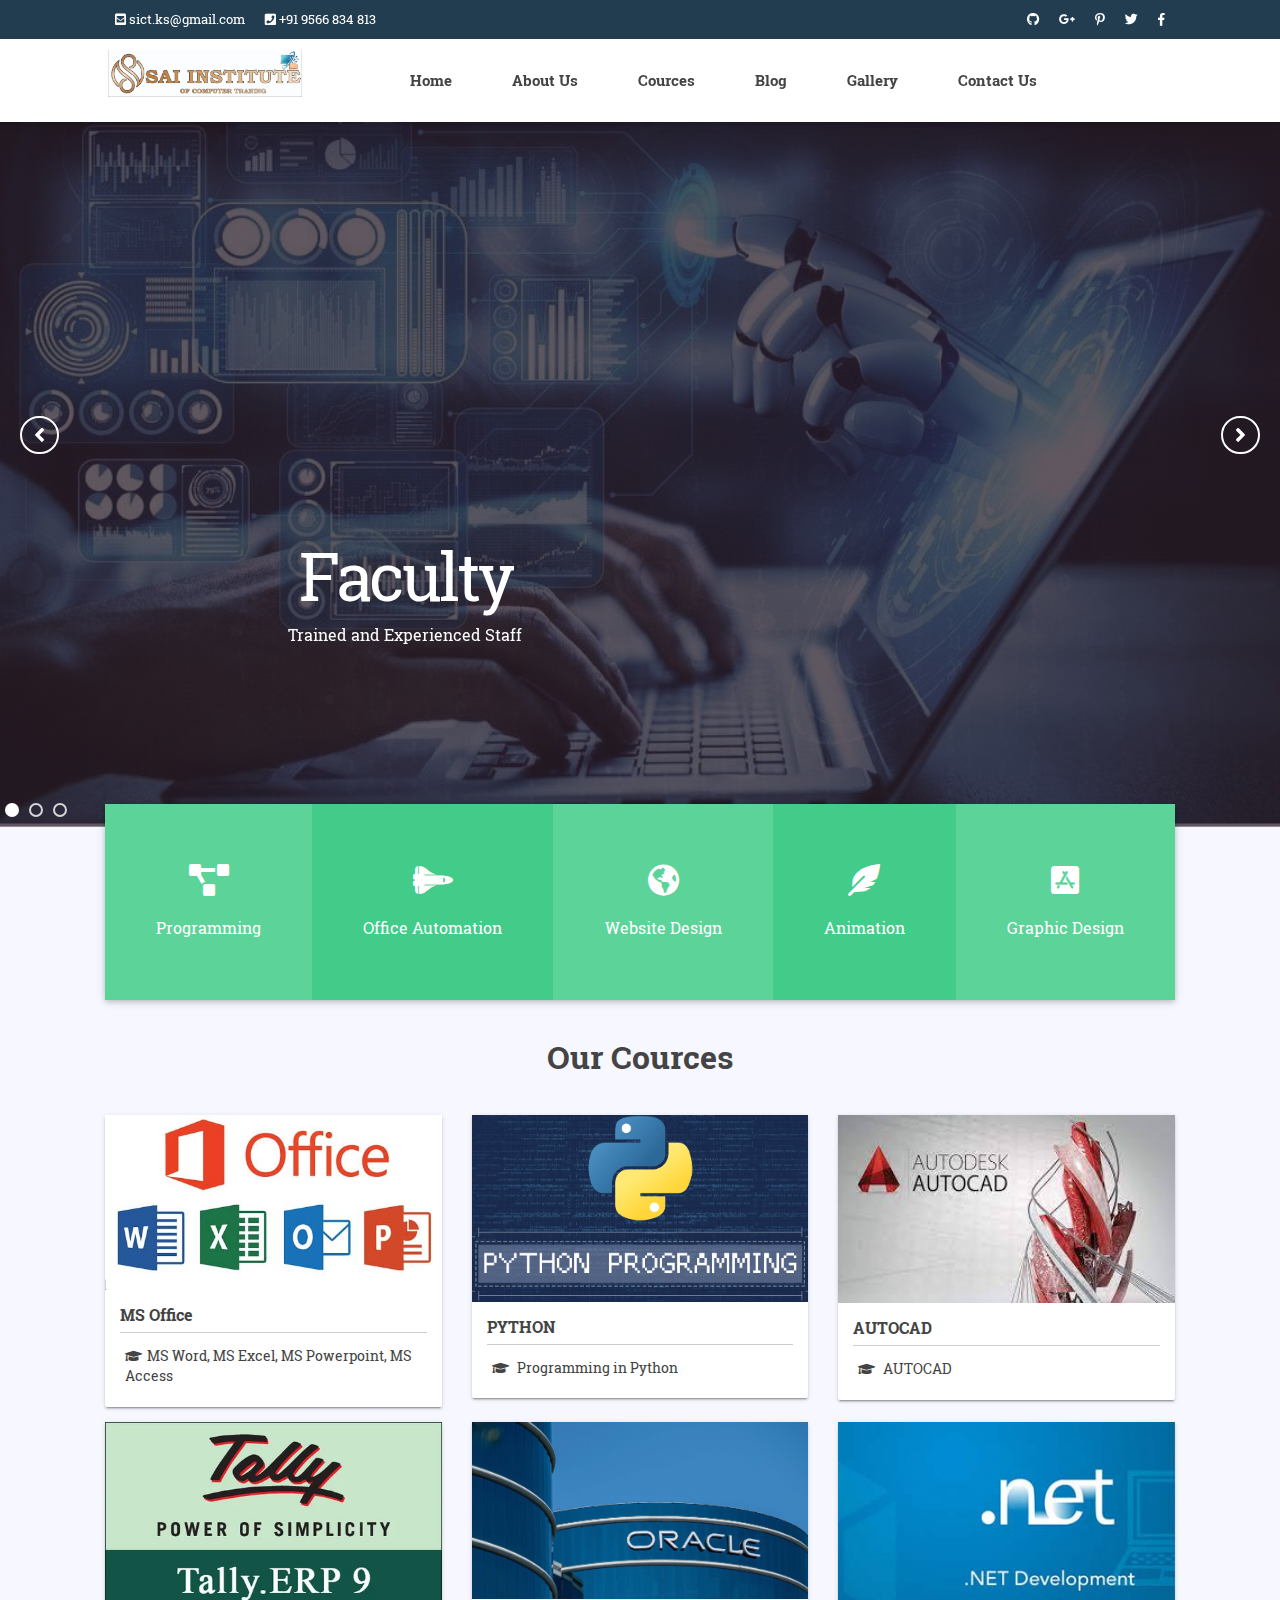
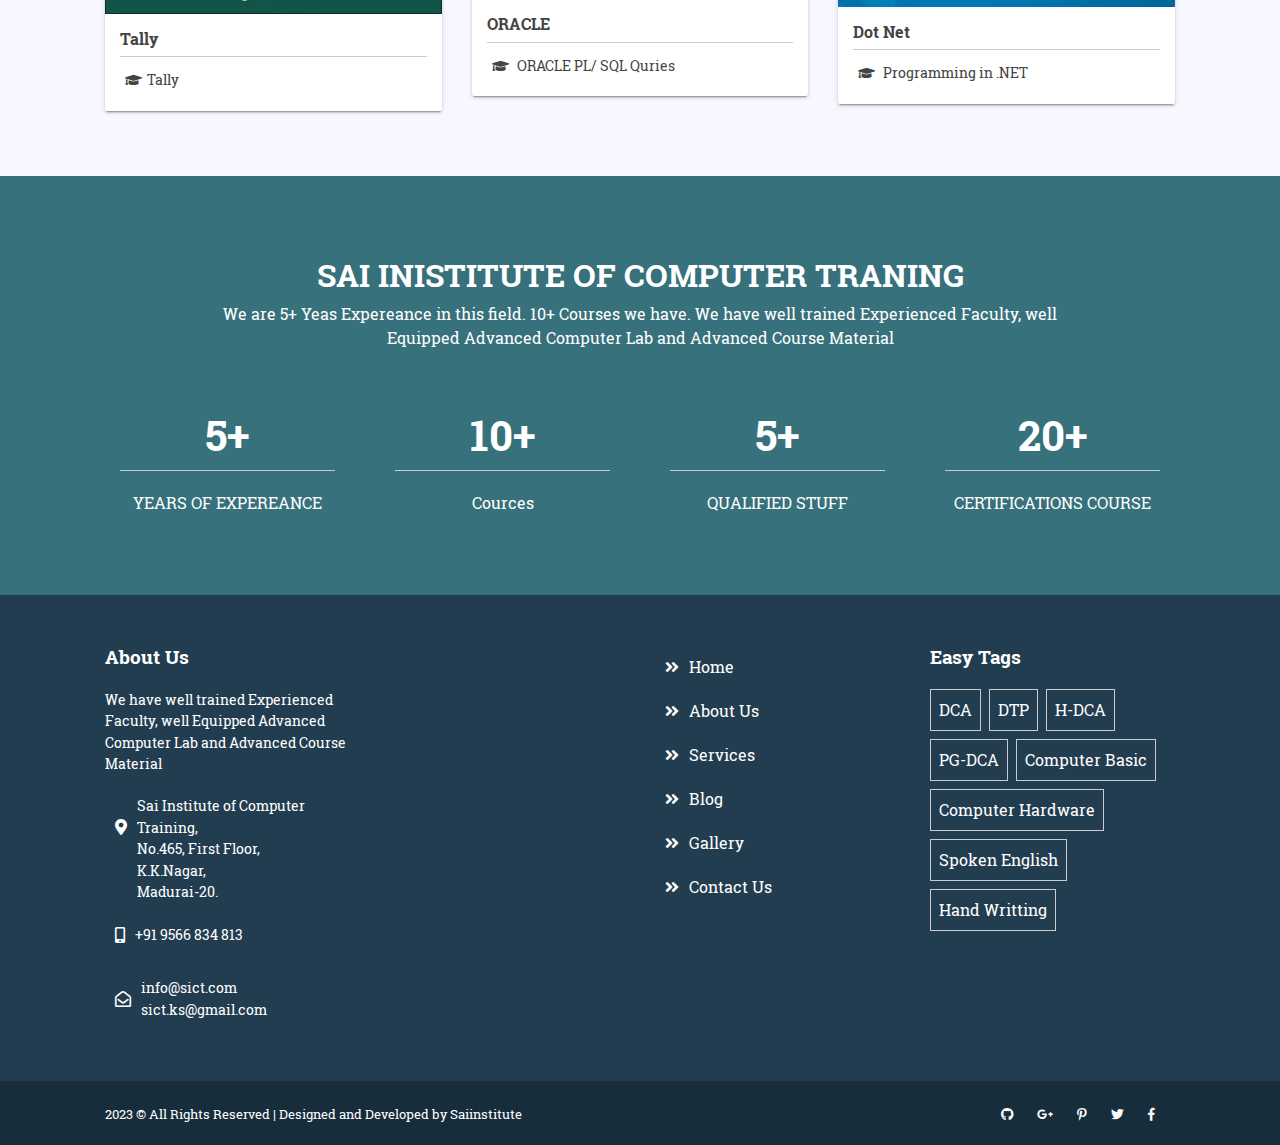
==== index.html @ 6a18e49d "Initial commit" ====
<!doctype html>
<html lang="en">


<!-- Mirrored from localhost/000 SAI/ by HTTrack Website Copier/3.x [XR&CO'2014], Fri, 10 Nov 2023 11:08:53 GMT -->
<!-- Added by HTTrack --><meta http-equiv="content-type" content="text/html;charset=UTF-8" /><!-- /Added by HTTrack -->
<head>
    <meta charset="utf-8">
    <meta name="viewport" content="width=device-width, initial-scale=1, shrink-to-fit=no">
    <title>SAI Institute of Computer Education</title>

    <link rel="shortcut icon" href="assets/images/fav.html">
    <link rel="stylesheet" href="assets/css/bootstrap.min.css">
    <link rel="stylesheet" href="assets/css/fontawsom-all.min.css">
    <link rel="stylesheet" href="assets/plugins/slider/css/owl.carousel.min.css">
    <link rel="stylesheet" href="assets/plugins/slider/css/owl.theme.default.css">
    <link rel="stylesheet" type="text/css" href="assets/css/style.css" />
</head>

<body>

    <!-- ################# Header Starts Here#######################--->
    <header>
        <div class="header-top">
            <div class="container">
                <div class="row">
                    <div class="col-lg-7 col-md-12 left-item">
                        <ul>
                            <li><i class="fas fa-envelope-square"></i> sict.ks@gmail.com</li>
                            <li><i class="fas fa-phone-square"></i> +91 9566 834 813</li>
                        </ul>
                    </div>
                    <div class="col-lg-5 d-none d-lg-block right-item">
                        <ul>
                            <li><a><i class="fab fa-github"></i></a></li>
                            <li><a><i class="fab fa-google-plus-g"></i></a></li>
                            <li> <a><i class="fab fa-pinterest-p"></i></a></li>
                            <li><a><i class="fab fa-twitter"></i></a></li>
                            <li> <a><i class="fab fa-facebook-f"></i></a></li>
                        </ul>
                    </div>
                </div>

            </div>
        </div>
        <div id="nav-head" class="header-nav">
            <div class="container">
                <div class="row">
                    <div class="col-md-3 col-sm-12 nav-img">
                        <img src="assets/images/sailogo.jpg" alt="">
                        <a data-toggle="collapse" data-target="#menu" href="#menu"><i class="fas d-block d-md-none small-menu fa-bars"></i></a>
                    </div>
                    <div id="menu" class="col-md-9 d-none d-md-block nav-item">
                        <ul>
                            <li><a href="index-2.html">Home</a></li>
                            <li><a href="about_us.html">About Us</a></li>
                            <li><a href="cources.html">Cources</a></li>
                            <li><a href="blog.html">Blog</a></li>
                            <li><a href="gallery.html">Gallery</a></li>
                            <li><a href="contact_us.html">Contact Us</a></li>
                        </ul>
                    </div>
                </div>

            </div>
        </div>

    </header>
    <!-- ################# Slider Starts Here#######################--->
     <div class="slider">
        <!-- Set up your HTML -->
        <div class="owl-carousel ">
            <div class="slider-img">
                <div class="item">
                    <div class="slider-img"><img src="assets/images/slider/ai.jpg" alt=""></div>
                    <div class="container">
                        <div class="row">
                            <div class="col-lg-offset-2 col-lg-8 col-md-offset-2 col-md-8 col-sm-12 col-xs-12">
                                <div class="slider-captions">
                                    <h1 class="slider-title">Faculty</h1>
                                    <p class="slider-text hidden-xs">Trained and Experienced Staff</p>
                                </div>
                            </div>
                        </div>
                    </div>
                </div>
            </div>
            <div class="item">
                <div class="slider-img"><img src="assets/images/slider/lab.jpg" alt=""></div>
                <div class="container">
                    <div class="row">
                        <div class="col-lg-offset-2 col-lg-8 col-md-offset-2 col-md-8 col-sm-12 col-xs-12">
                            <div class="slider-captions">
                                <h1 class="slider-title">Computer Lab</h1>
                                <p class="slider-text hidden-xs">well Equipped Advanced Computer Lab</p>
                            </div>
                        </div>
                    </div>
                </div>
            </div>
            <div class="item">
                <div class="slider-img"> <img src="assets/images/slider/lib.jpg" alt=""></div>
                <div class="container">
                    <div class="row">
                        <div class="col-lg-offset-2 col-lg-8 col-md-offset-2 col-md-8 col-sm-12 col-xs-12">
                            <div class="slider-captions">
                                <h1 class="slider-title">Course Material</h1>
                                <p class="slider-text hidden-xs">Advanced Course Material</p>
                            </div>
                        </div>
                    </div>
                </div>
            </div>
        </div>
    </div>
    
    
        <!-- ################# Key Features Starts Here#######################--->
    <div class="key-features">
        <div class="container">
            <div class="row key-row no-margin">
                <div class="box c1">
                   <i class="fas fa-project-diagram"></i>
                    <p>Programming</p>
                </div>
                <div class="box c2">
                     <i class="fas fa-space-shuttle"></i>
                    <p>Office Automation</p>
                </div>
                <div class="box c1">
                    <i class="fas fa-globe-americas"></i>
                    <p>Website Design</p>
                </div>
                <div class="box c2">
                    <i class="fas fa-feather-alt"></i>
                    <p>Animation</p>
                </div>
                <div class="box c1">
                     <i class="fab fa-app-store-ios"></i>
                    <p>Graphic Design</p>
                </div>
            </div>
        </div>
    </div>
    
<!-- ################# popular Cources Starts Here#######################--->
<div class="popular-cources"><a href="cources.html">
    <div class="container">
        <div class="session-title row">
            <h2>Our Cources</h2>
        </div>
        <div class="row courc-ro">
            <div class="col-md-4">
                <div class="courc-card">
                    <img src="assets/images/cources/office.jpg" alt="">
                    <div class="cource-det">
                        <h6>MS Office</h6>
                        <ul>
                            <li><i class="fas fa-graduation-cap"></i>MS Word, MS Excel, MS Powerpoint, MS Access</li>
                        </ul>
                    </div>
                </div>
            </div>
            <div class="col-md-4">
                <div class="courc-card">
                    <img src="assets/images/cources/python.png" alt="">
                    <div class="cource-det">
                        <h6>PYTHON</h6>
                        <ul>
                            <li><i class="fas fa-graduation-cap"></i> Programming in Python</li>
                        </ul>
                    </div>
                </div>
            </div>
            <div class="col-md-4">
                <div class="courc-card">
                    <img src="assets/images/cources/autocad.jpg" alt="">
                    <div class="cource-det">
                        <h6>AUTOCAD</h6>
                        <ul>
                            <li><i class="fas fa-graduation-cap"></i> AUTOCAD</li>
                        </ul>
                    </div>
                </div>
            </div>
            <div class="col-md-4">
                <div class="courc-card">
                    <img src="assets/images/cources/tally.jpg" alt="">
                    <div class="cource-det">
                        <h6>Tally</h6>
                        <ul>
                            <li><i class="fas fa-graduation-cap"></i>Tally</li>
                        </ul>
                    </div>
                </div>
            </div>
            <div class="col-md-4">
                <div class="courc-card">
                    <img src="assets/images/cources/oracle.jpg" alt="">
                    <div class="cource-det">
                        <h6>ORACLE</h6>
                        <ul>
                            <li><i class="fas fa-graduation-cap"></i> ORACLE PL/ SQL Quries</li>
                        </ul>
                    </div>
                </div>
            </div>
            <div class="col-md-4">
                <div class="courc-card">
                    <img src="assets/images/cources/dotnet.jpg" alt="">
                    <div class="cource-det">
                        <h6>Dot Net</h6>
                        <ul>
                            <li><i class="fas fa-graduation-cap"></i> Programming in .NET</li>
                        </ul>
                    </div>
                </div>
            </div>
        </div>
    </div></a>
</div>  
         

        
  <!-- ################# University Number Starts Here#######################--->


    <div class="doctor-message">
        <div class="inner-lay">
            <div class="container">
               <div class="row session-title">
                   <h2>SAI INISTITUTE OF COMPUTER TRANING</h2>
                   <p>We are 5+ Yeas Expereance in this field. 10+ Courses we have. We have well trained Experienced Faculty, well Equipped Advanced Computer Lab and Advanced Course Material</p>
               </div>
                <div class="row">
                    <div class="col-sm-3 numb">
                        <h3>5+</h3>
                        <span>YEARS OF EXPEREANCE</span>
                    </div>
                    <div class="col-sm-3 numb">
                        <h3>10+</h3>
                        <span>Cources</span>
                    </div>
                    <div class="col-sm-3 numb">
                        <h3>5+</h3>
                        <span>QUALIFIED STUFF</span>
                    </div>
                    <div class="col-sm-3 numb">
                        <h3>20+</h3>
                        <span>CERTIFICATIONS COURSE</span>
                    </div>
                </div>
            </div>

        </div>

    </div>     
         
      
  <!-- ################# Our Footer Starts Here#######################---> 
  
                  
<footer>
    <div class="container">
        <div class="row">
            <div class="col-md-3 about">
                <h2>About Us</h2>
                <p>We have well trained Experienced Faculty, well Equipped Advanced Computer Lab and Advanced Course Material</p>
                
                <div class="foot-address">
                    <div class="icon">
                        <i class="fas fa-map-marker-alt"></i>
                    </div>
                    <div class="addet">
                    Sai Institute of Computer Training,<br> No.465, First Floor,<br> K.K.Nagar,<br> Madurai-20. 
                    </div>
                </div>
                <div class="foot-address">
                    <div class="icon">
                         <i class="fas fa-mobile-alt"></i>
                    </div>
                    <div class="addet">
                        +91 9566 834 813 <br>
                    </div>
                </div>
                <div class="foot-address">
                    <div class="icon">
                        <i class="far fa-envelope-open"></i>
                    </div>
                    <div class="addet">
                        info@sict.com <br>
                        sict.ks@gmail.com
                    </div>
                </div>
                
            </div>
            <div class="col-md-3 fotblog">
            </div>
            <div class="col-md-3 glink">
                <ul>
                    <li><a href="index-2.html"><i class="fas fa-angle-double-right"></i>Home</a></li>
                    <li><a href="about_us.html"><i class="fas fa-angle-double-right"></i>About Us</a></li>
                    <li><a href="services.html"><i class="fas fa-angle-double-right"></i>Services</a></li>
                    <li><a href="blog.html"><i class="fas fa-angle-double-right"></i>Blog</a></li>
                    <li><a href="pricing.html"><i class="fas fa-angle-double-right"></i>Gallery</a></li>
                    <li><a href="contact_us.html"><i class="fas fa-angle-double-right"></i>Contact Us</a></li>
                </ul>
            </div>
            <div class="col-md-3 tags">
                <h2>Easy Tags</h2>
                <ul>
                    <li>DCA</li>
                    <li>DTP</li>
                    <li>H-DCA</li>
                    <li>PG-DCA</li>
                    <li>Computer Basic</li>
                    <li>Computer Hardware</li>
                    <li>Spoken English</li>
                    <li>Hand Writting</li>
                </ul>
            </div>
        </div>
    </div>
</footer>

<div class="copy">
            <div class="container">
                <a href="https://www.saiinstitute.com/">2023 &copy; All Rights Reserved | Designed and Developed by Saiinstitute</a>
                
                <span>
                <a><i class="fab fa-github"></i></a>
                <a><i class="fab fa-google-plus-g"></i></a>
                <a><i class="fab fa-pinterest-p"></i></a>
                <a><i class="fab fa-twitter"></i></a>
                <a><i class="fab fa-facebook-f"></i></a>
        </span>
            </div>

        </div>          
           
</body>

<script src="assets/js/jquery-3.2.1.min.js"></script>
<script src="assets/js/popper.min.js"></script>
<script src="assets/js/bootstrap.min.js"></script>
<script src="assets/plugins/slider/js/owl.carousel.min.js"></script>
<script src="assets/js/script.js"></script>



<!-- Mirrored from localhost/000 SAI/ by HTTrack Website Copier/3.x [XR&CO'2014], Fri, 10 Nov 2023 11:10:30 GMT -->
</html>
---- assets/css/fontawsom-all.min.css ----
/*!
 * Font Awesome Free 5.3.1 by @fontawesome - https://fontawesome.com
 * License - https://fontawesome.com/license/free (Icons: CC BY 4.0, Fonts: SIL OFL 1.1, Code: MIT License)
 */
.fa,.fab,.fal,.far,.fas{-moz-osx-font-smoothing:grayscale;-webkit-font-smoothing:antialiased;display:inline-block;font-style:normal;font-variant:normal;text-rendering:auto;line-height:1}.fa-lg{font-size:1.33333em;line-height:.75em;vertical-align:-.0667em}.fa-xs{font-size:.75em}.fa-sm{font-size:.875em}.fa-1x{font-size:1em}.fa-2x{font-size:2em}.fa-3x{font-size:3em}.fa-4x{font-size:4em}.fa-5x{font-size:5em}.fa-6x{font-size:6em}.fa-7x{font-size:7em}.fa-8x{font-size:8em}.fa-9x{font-size:9em}.fa-10x{font-size:10em}.fa-fw{text-align:center;width:1.25em}.fa-ul{list-style-type:none;margin-left:2.5em;padding-left:0}.fa-ul>li{position:relative}.fa-li{left:-2em;position:absolute;text-align:center;width:2em;line-height:inherit}.fa-border{border:.08em solid #eee;border-radius:.1em;padding:.2em .25em .15em}.fa-pull-left{float:left}.fa-pull-right{float:right}.fa.fa-pull-left,.fab.fa-pull-left,.fal.fa-pull-left,.far.fa-pull-left,.fas.fa-pull-left{margin-right:.3em}.fa.fa-pull-right,.fab.fa-pull-right,.fal.fa-pull-right,.far.fa-pull-right,.fas.fa-pull-right{margin-left:.3em}.fa-spin{animation:fa-spin 2s infinite linear}.fa-pulse{animation:fa-spin 1s infinite steps(8)}@keyframes fa-spin{0%{transform:rotate(0deg)}to{transform:rotate(1turn)}}.fa-rotate-90{-ms-filter:"progid:DXImageTransform.Microsoft.BasicImage(rotation=1)";transform:rotate(90deg)}.fa-rotate-180{-ms-filter:"progid:DXImageTransform.Microsoft.BasicImage(rotation=2)";transform:rotate(180deg)}.fa-rotate-270{-ms-filter:"progid:DXImageTransform.Microsoft.BasicImage(rotation=3)";transform:rotate(270deg)}.fa-flip-horizontal{-ms-filter:"progid:DXImageTransform.Microsoft.BasicImage(rotation=0, mirror=1)";transform:scaleX(-1)}.fa-flip-vertical{transform:scaleY(-1)}.fa-flip-horizontal.fa-flip-vertical,.fa-flip-vertical{-ms-filter:"progid:DXImageTransform.Microsoft.BasicImage(rotation=2, mirror=1)"}.fa-flip-horizontal.fa-flip-vertical{transform:scale(-1)}:root .fa-flip-horizontal,:root .fa-flip-vertical,:root .fa-rotate-90,:root .fa-rotate-180,:root .fa-rotate-270{-webkit-filter:none;filter:none}.fa-stack{display:inline-block;height:2em;line-height:2em;position:relative;vertical-align:middle;width:2em}.fa-stack-1x,.fa-stack-2x{left:0;position:absolute;text-align:center;width:100%}.fa-stack-1x{line-height:inherit}.fa-stack-2x{font-size:2em}.fa-inverse{color:#fff}.fa-500px:before{content:"\f26e"}.fa-accessible-icon:before{content:"\f368"}.fa-accusoft:before{content:"\f369"}.fa-ad:before{content:"\f641"}.fa-address-book:before{content:"\f2b9"}.fa-address-card:before{content:"\f2bb"}.fa-adjust:before{content:"\f042"}.fa-adn:before{content:"\f170"}.fa-adversal:before{content:"\f36a"}.fa-affiliatetheme:before{content:"\f36b"}.fa-air-freshener:before{content:"\f5d0"}.fa-algolia:before{content:"\f36c"}.fa-align-center:before{content:"\f037"}.fa-align-justify:before{content:"\f039"}.fa-align-left:before{content:"\f036"}.fa-align-right:before{content:"\f038"}.fa-alipay:before{content:"\f642"}.fa-allergies:before{content:"\f461"}.fa-amazon:before{content:"\f270"}.fa-amazon-pay:before{content:"\f42c"}.fa-ambulance:before{content:"\f0f9"}.fa-american-sign-language-interpreting:before{content:"\f2a3"}.fa-amilia:before{content:"\f36d"}.fa-anchor:before{content:"\f13d"}.fa-android:before{content:"\f17b"}.fa-angellist:before{content:"\f209"}.fa-angle-double-down:before{content:"\f103"}.fa-angle-double-left:before{content:"\f100"}.fa-angle-double-right:before{content:"\f101"}.fa-angle-double-up:before{content:"\f102"}.fa-angle-down:before{content:"\f107"}.fa-angle-left:before{content:"\f104"}.fa-angle-right:before{content:"\f105"}.fa-angle-up:before{content:"\f106"}.fa-angry:before{content:"\f556"}.fa-angrycreative:before{content:"\f36e"}.fa-angular:before{content:"\f420"}.fa-ankh:before{content:"\f644"}.fa-app-store:before{content:"\f36f"}.fa-app-store-ios:before{content:"\f370"}.fa-apper:before{content:"\f371"}.fa-apple:before{content:"\f179"}.fa-apple-alt:before{content:"\f5d1"}.fa-apple-pay:before{content:"\f415"}.fa-archive:before{content:"\f187"}.fa-archway:before{content:"\f557"}.fa-arrow-alt-circle-down:before{content:"\f358"}.fa-arrow-alt-circle-left:before{content:"\f359"}.fa-arrow-alt-circle-right:before{content:"\f35a"}.fa-arrow-alt-circle-up:before{content:"\f35b"}.fa-arrow-circle-down:before{content:"\f0ab"}.fa-arrow-circle-left:before{content:"\f0a8"}.fa-arrow-circle-right:before{content:"\f0a9"}.fa-arrow-circle-up:before{content:"\f0aa"}.fa-arrow-down:before{content:"\f063"}.fa-arrow-left:before{content:"\f060"}.fa-arrow-right:before{content:"\f061"}.fa-arrow-up:before{content:"\f062"}.fa-arrows-alt:before{content:"\f0b2"}.fa-arrows-alt-h:before{content:"\f337"}.fa-arrows-alt-v:before{content:"\f338"}.fa-assistive-listening-systems:before{content:"\f2a2"}.fa-asterisk:before{content:"\f069"}.fa-asymmetrik:before{content:"\f372"}.fa-at:before{content:"\f1fa"}.fa-atlas:before{content:"\f558"}.fa-atom:before{content:"\f5d2"}.fa-audible:before{content:"\f373"}.fa-audio-description:before{content:"\f29e"}.fa-autoprefixer:before{content:"\f41c"}.fa-avianex:before{content:"\f374"}.fa-aviato:before{content:"\f421"}.fa-award:before{content:"\f559"}.fa-aws:before{content:"\f375"}.fa-backspace:before{content:"\f55a"}.fa-backward:before{content:"\f04a"}.fa-balance-scale:before{content:"\f24e"}.fa-ban:before{content:"\f05e"}.fa-band-aid:before{content:"\f462"}.fa-bandcamp:before{content:"\f2d5"}.fa-barcode:before{content:"\f02a"}.fa-bars:before{content:"\f0c9"}.fa-baseball-ball:before{content:"\f433"}.fa-basketball-ball:before{content:"\f434"}.fa-bath:before{content:"\f2cd"}.fa-battery-empty:before{content:"\f244"}.fa-battery-full:before{content:"\f240"}.fa-battery-half:before{content:"\f242"}.fa-battery-quarter:before{content:"\f243"}.fa-battery-three-quarters:before{content:"\f241"}.fa-bed:before{content:"\f236"}.fa-beer:before{content:"\f0fc"}.fa-behance:before{content:"\f1b4"}.fa-behance-square:before{content:"\f1b5"}.fa-bell:before{content:"\f0f3"}.fa-bell-slash:before{content:"\f1f6"}.fa-bezier-curve:before{content:"\f55b"}.fa-bible:before{content:"\f647"}.fa-bicycle:before{content:"\f206"}.fa-bimobject:before{content:"\f378"}.fa-binoculars:before{content:"\f1e5"}.fa-birthday-cake:before{content:"\f1fd"}.fa-bitbucket:before{content:"\f171"}.fa-bitcoin:before{content:"\f379"}.fa-bity:before{content:"\f37a"}.fa-black-tie:before{content:"\f27e"}.fa-blackberry:before{content:"\f37b"}.fa-blender:before{content:"\f517"}.fa-blind:before{content:"\f29d"}.fa-blogger:before{content:"\f37c"}.fa-blogger-b:before{content:"\f37d"}.fa-bluetooth:before{content:"\f293"}.fa-bluetooth-b:before{content:"\f294"}.fa-bold:before{content:"\f032"}.fa-bolt:before{content:"\f0e7"}.fa-bomb:before{content:"\f1e2"}.fa-bone:before{content:"\f5d7"}.fa-bong:before{content:"\f55c"}.fa-book:before{content:"\f02d"}.fa-book-open:before{content:"\f518"}.fa-book-reader:before{content:"\f5da"}.fa-bookmark:before{content:"\f02e"}.fa-bowling-ball:before{content:"\f436"}.fa-box:before{content:"\f466"}.fa-box-open:before{content:"\f49e"}.fa-boxes:before{content:"\f468"}.fa-braille:before{content:"\f2a1"}.fa-brain:before{content:"\f5dc"}.fa-briefcase:before{content:"\f0b1"}.fa-briefcase-medical:before{content:"\f469"}.fa-broadcast-tower:before{content:"\f519"}.fa-broom:before{content:"\f51a"}.fa-brush:before{content:"\f55d"}.fa-btc:before{content:"\f15a"}.fa-bug:before{content:"\f188"}.fa-building:before{content:"\f1ad"}.fa-bullhorn:before{content:"\f0a1"}.fa-bullseye:before{content:"\f140"}.fa-burn:before{content:"\f46a"}.fa-buromobelexperte:before{content:"\f37f"}.fa-bus:before{content:"\f207"}.fa-bus-alt:before{content:"\f55e"}.fa-business-time:before{content:"\f64a"}.fa-buysellads:before{content:"\f20d"}.fa-calculator:before{content:"\f1ec"}.fa-calendar:before{content:"\f133"}.fa-calendar-alt:before{content:"\f073"}.fa-calendar-check:before{content:"\f274"}.fa-calendar-minus:before{content:"\f272"}.fa-calendar-plus:before{content:"\f271"}.fa-calendar-times:before{content:"\f273"}.fa-camera:before{content:"\f030"}.fa-camera-retro:before{content:"\f083"}.fa-cannabis:before{content:"\f55f"}.fa-capsules:before{content:"\f46b"}.fa-car:before{content:"\f1b9"}.fa-car-alt:before{content:"\f5de"}.fa-car-battery:before{content:"\f5df"}.fa-car-crash:before{content:"\f5e1"}.fa-car-side:before{content:"\f5e4"}.fa-caret-down:before{content:"\f0d7"}.fa-caret-left:before{content:"\f0d9"}.fa-caret-right:before{content:"\f0da"}.fa-caret-square-down:before{content:"\f150"}.fa-caret-square-left:before{content:"\f191"}.fa-caret-square-right:before{content:"\f152"}.fa-caret-square-up:before{content:"\f151"}.fa-caret-up:before{content:"\f0d8"}.fa-cart-arrow-down:before{content:"\f218"}.fa-cart-plus:before{content:"\f217"}.fa-cc-amazon-pay:before{content:"\f42d"}.fa-cc-amex:before{content:"\f1f3"}.fa-cc-apple-pay:before{content:"\f416"}.fa-cc-diners-club:before{content:"\f24c"}.fa-cc-discover:before{content:"\f1f2"}.fa-cc-jcb:before{content:"\f24b"}.fa-cc-mastercard:before{content:"\f1f1"}.fa-cc-paypal:before{content:"\f1f4"}.fa-cc-stripe:before{content:"\f1f5"}.fa-cc-visa:before{content:"\f1f0"}.fa-centercode:before{content:"\f380"}.fa-certificate:before{content:"\f0a3"}.fa-chalkboard:before{content:"\f51b"}.fa-chalkboard-teacher:before{content:"\f51c"}.fa-charging-station:before{content:"\f5e7"}.fa-chart-area:before{content:"\f1fe"}.fa-chart-bar:before{content:"\f080"}.fa-chart-line:before{content:"\f201"}.fa-chart-pie:before{content:"\f200"}.fa-check:before{content:"\f00c"}.fa-check-circle:before{content:"\f058"}.fa-check-double:before{content:"\f560"}.fa-check-square:before{content:"\f14a"}.fa-chess:before{content:"\f439"}.fa-chess-bishop:before{content:"\f43a"}.fa-chess-board:before{content:"\f43c"}.fa-chess-king:before{content:"\f43f"}.fa-chess-knight:before{content:"\f441"}.fa-chess-pawn:before{content:"\f443"}.fa-chess-queen:before{content:"\f445"}.fa-chess-rook:before{content:"\f447"}.fa-chevron-circle-down:before{content:"\f13a"}.fa-chevron-circle-left:before{content:"\f137"}.fa-chevron-circle-right:before{content:"\f138"}.fa-chevron-circle-up:before{content:"\f139"}.fa-chevron-down:before{content:"\f078"}.fa-chevron-left:before{content:"\f053"}.fa-chevron-right:before{content:"\f054"}.fa-chevron-up:before{content:"\f077"}.fa-child:before{content:"\f1ae"}.fa-chrome:before{content:"\f268"}.fa-church:before{content:"\f51d"}.fa-circle:before{content:"\f111"}.fa-circle-notch:before{content:"\f1ce"}.fa-city:before{content:"\f64f"}.fa-clipboard:before{content:"\f328"}.fa-clipboard-check:before{content:"\f46c"}.fa-clipboard-list:before{content:"\f46d"}.fa-clock:before{content:"\f017"}.fa-clone:before{content:"\f24d"}.fa-closed-captioning:before{content:"\f20a"}.fa-cloud:before{content:"\f0c2"}.fa-cloud-download-alt:before{content:"\f381"}.fa-cloud-upload-alt:before{content:"\f382"}.fa-cloudscale:before{content:"\f383"}.fa-cloudsmith:before{content:"\f384"}.fa-cloudversify:before{content:"\f385"}.fa-cocktail:before{content:"\f561"}.fa-code:before{content:"\f121"}.fa-code-branch:before{content:"\f126"}.fa-codepen:before{content:"\f1cb"}.fa-codiepie:before{content:"\f284"}.fa-coffee:before{content:"\f0f4"}.fa-cog:before{content:"\f013"}.fa-cogs:before{content:"\f085"}.fa-coins:before{content:"\f51e"}.fa-columns:before{content:"\f0db"}.fa-comment:before{content:"\f075"}.fa-comment-alt:before{content:"\f27a"}.fa-comment-dollar:before{content:"\f651"}.fa-comment-dots:before{content:"\f4ad"}.fa-comment-slash:before{content:"\f4b3"}.fa-comments:before{content:"\f086"}.fa-comments-dollar:before{content:"\f653"}.fa-compact-disc:before{content:"\f51f"}.fa-compass:before{content:"\f14e"}.fa-compress:before{content:"\f066"}.fa-concierge-bell:before{content:"\f562"}.fa-connectdevelop:before{content:"\f20e"}.fa-contao:before{content:"\f26d"}.fa-cookie:before{content:"\f563"}.fa-cookie-bite:before{content:"\f564"}.fa-copy:before{content:"\f0c5"}.fa-copyright:before{content:"\f1f9"}.fa-couch:before{content:"\f4b8"}.fa-cpanel:before{content:"\f388"}.fa-creative-commons:before{content:"\f25e"}.fa-creative-commons-by:before{content:"\f4e7"}.fa-creative-commons-nc:before{content:"\f4e8"}.fa-creative-commons-nc-eu:before{content:"\f4e9"}.fa-creative-commons-nc-jp:before{content:"\f4ea"}.fa-creative-commons-nd:before{content:"\f4eb"}.fa-creative-commons-pd:before{content:"\f4ec"}.fa-creative-commons-pd-alt:before{content:"\f4ed"}.fa-creative-commons-remix:before{content:"\f4ee"}.fa-creative-commons-sa:before{content:"\f4ef"}.fa-creative-commons-sampling:before{content:"\f4f0"}.fa-creative-commons-sampling-plus:before{content:"\f4f1"}.fa-creative-commons-share:before{content:"\f4f2"}.fa-credit-card:before{content:"\f09d"}.fa-crop:before{content:"\f125"}.fa-crop-alt:before{content:"\f565"}.fa-cross:before{content:"\f654"}.fa-crosshairs:before{content:"\f05b"}.fa-crow:before{content:"\f520"}.fa-crown:before{content:"\f521"}.fa-css3:before{content:"\f13c"}.fa-css3-alt:before{content:"\f38b"}.fa-cube:before{content:"\f1b2"}.fa-cubes:before{content:"\f1b3"}.fa-cut:before{content:"\f0c4"}.fa-cuttlefish:before{content:"\f38c"}.fa-d-and-d:before{content:"\f38d"}.fa-dashcube:before{content:"\f210"}.fa-database:before{content:"\f1c0"}.fa-deaf:before{content:"\f2a4"}.fa-delicious:before{content:"\f1a5"}.fa-deploydog:before{content:"\f38e"}.fa-deskpro:before{content:"\f38f"}.fa-desktop:before{content:"\f108"}.fa-deviantart:before{content:"\f1bd"}.fa-dharmachakra:before{content:"\f655"}.fa-diagnoses:before{content:"\f470"}.fa-dice:before{content:"\f522"}.fa-dice-five:before{content:"\f523"}.fa-dice-four:before{content:"\f524"}.fa-dice-one:before{content:"\f525"}.fa-dice-six:before{content:"\f526"}.fa-dice-three:before{content:"\f527"}.fa-dice-two:before{content:"\f528"}.fa-digg:before{content:"\f1a6"}.fa-digital-ocean:before{content:"\f391"}.fa-digital-tachograph:before{content:"\f566"}.fa-directions:before{content:"\f5eb"}.fa-discord:before{content:"\f392"}.fa-discourse:before{content:"\f393"}.fa-divide:before{content:"\f529"}.fa-dizzy:before{content:"\f567"}.fa-dna:before{content:"\f471"}.fa-dochub:before{content:"\f394"}.fa-docker:before{content:"\f395"}.fa-dollar-sign:before{content:"\f155"}.fa-dolly:before{content:"\f472"}.fa-dolly-flatbed:before{content:"\f474"}.fa-donate:before{content:"\f4b9"}.fa-door-closed:before{content:"\f52a"}.fa-door-open:before{content:"\f52b"}.fa-dot-circle:before{content:"\f192"}.fa-dove:before{content:"\f4ba"}.fa-download:before{content:"\f019"}.fa-draft2digital:before{content:"\f396"}.fa-drafting-compass:before{content:"\f568"}.fa-draw-polygon:before{content:"\f5ee"}.fa-dribbble:before{content:"\f17d"}.fa-dribbble-square:before{content:"\f397"}.fa-dropbox:before{content:"\f16b"}.fa-drum:before{content:"\f569"}.fa-drum-steelpan:before{content:"\f56a"}.fa-drupal:before{content:"\f1a9"}.fa-dumbbell:before{content:"\f44b"}.fa-dyalog:before{content:"\f399"}.fa-earlybirds:before{content:"\f39a"}.fa-ebay:before{content:"\f4f4"}.fa-edge:before{content:"\f282"}.fa-edit:before{content:"\f044"}.fa-eject:before{content:"\f052"}.fa-elementor:before{content:"\f430"}.fa-ellipsis-h:before{content:"\f141"}.fa-ellipsis-v:before{content:"\f142"}.fa-ello:before{content:"\f5f1"}.fa-ember:before{content:"\f423"}.fa-empire:before{content:"\f1d1"}.fa-envelope:before{content:"\f0e0"}.fa-envelope-open:before{content:"\f2b6"}.fa-envelope-open-text:before{content:"\f658"}.fa-envelope-square:before{content:"\f199"}.fa-envira:before{content:"\f299"}.fa-equals:before{content:"\f52c"}.fa-eraser:before{content:"\f12d"}.fa-erlang:before{content:"\f39d"}.fa-ethereum:before{content:"\f42e"}.fa-etsy:before{content:"\f2d7"}.fa-euro-sign:before{content:"\f153"}.fa-exchange-alt:before{content:"\f362"}.fa-exclamation:before{content:"\f12a"}.fa-exclamation-circle:before{content:"\f06a"}.fa-exclamation-triangle:before{content:"\f071"}.fa-expand:before{content:"\f065"}.fa-expand-arrows-alt:before{content:"\f31e"}.fa-expeditedssl:before{content:"\f23e"}.fa-external-link-alt:before{content:"\f35d"}.fa-external-link-square-alt:before{content:"\f360"}.fa-eye:before{content:"\f06e"}.fa-eye-dropper:before{content:"\f1fb"}.fa-eye-slash:before{content:"\f070"}.fa-facebook:before{content:"\f09a"}.fa-facebook-f:before{content:"\f39e"}.fa-facebook-messenger:before{content:"\f39f"}.fa-facebook-square:before{content:"\f082"}.fa-fast-backward:before{content:"\f049"}.fa-fast-forward:before{content:"\f050"}.fa-fax:before{content:"\f1ac"}.fa-feather:before{content:"\f52d"}.fa-feather-alt:before{content:"\f56b"}.fa-female:before{content:"\f182"}.fa-fighter-jet:before{content:"\f0fb"}.fa-file:before{content:"\f15b"}.fa-file-alt:before{content:"\f15c"}.fa-file-archive:before{content:"\f1c6"}.fa-file-audio:before{content:"\f1c7"}.fa-file-code:before{content:"\f1c9"}.fa-file-contract:before{content:"\f56c"}.fa-file-download:before{content:"\f56d"}.fa-file-excel:before{content:"\f1c3"}.fa-file-export:before{content:"\f56e"}.fa-file-image:before{content:"\f1c5"}.fa-file-import:before{content:"\f56f"}.fa-file-invoice:before{content:"\f570"}.fa-file-invoice-dollar:before{content:"\f571"}.fa-file-medical:before{content:"\f477"}.fa-file-medical-alt:before{content:"\f478"}.fa-file-pdf:before{content:"\f1c1"}.fa-file-powerpoint:before{content:"\f1c4"}.fa-file-prescription:before{content:"\f572"}.fa-file-signature:before{content:"\f573"}.fa-file-upload:before{content:"\f574"}.fa-file-video:before{content:"\f1c8"}.fa-file-word:before{content:"\f1c2"}.fa-fill:before{content:"\f575"}.fa-fill-drip:before{content:"\f576"}.fa-film:before{content:"\f008"}.fa-filter:before{content:"\f0b0"}.fa-fingerprint:before{content:"\f577"}.fa-fire:before{content:"\f06d"}.fa-fire-extinguisher:before{content:"\f134"}.fa-firefox:before{content:"\f269"}.fa-first-aid:before{content:"\f479"}.fa-first-order:before{content:"\f2b0"}.fa-first-order-alt:before{content:"\f50a"}.fa-firstdraft:before{content:"\f3a1"}.fa-fish:before{content:"\f578"}.fa-flag:before{content:"\f024"}.fa-flag-checkered:before{content:"\f11e"}.fa-flask:before{content:"\f0c3"}.fa-flickr:before{content:"\f16e"}.fa-flipboard:before{content:"\f44d"}.fa-flushed:before{content:"\f579"}.fa-fly:before{content:"\f417"}.fa-folder:before{content:"\f07b"}.fa-folder-minus:before{content:"\f65d"}.fa-folder-open:before{content:"\f07c"}.fa-folder-plus:before{content:"\f65e"}.fa-font:before{content:"\f031"}.fa-font-awesome:before{content:"\f2b4"}.fa-font-awesome-alt:before{content:"\f35c"}.fa-font-awesome-flag:before{content:"\f425"}.fa-font-awesome-logo-full:before{content:"\f4e6"}.fa-fonticons:before{content:"\f280"}.fa-fonticons-fi:before{content:"\f3a2"}.fa-football-ball:before{content:"\f44e"}.fa-fort-awesome:before{content:"\f286"}.fa-fort-awesome-alt:before{content:"\f3a3"}.fa-forumbee:before{content:"\f211"}.fa-forward:before{content:"\f04e"}.fa-foursquare:before{content:"\f180"}.fa-free-code-camp:before{content:"\f2c5"}.fa-freebsd:before{content:"\f3a4"}.fa-frog:before{content:"\f52e"}.fa-frown:before{content:"\f119"}.fa-frown-open:before{content:"\f57a"}.fa-fulcrum:before{content:"\f50b"}.fa-funnel-dollar:before{content:"\f662"}.fa-futbol:before{content:"\f1e3"}.fa-galactic-republic:before{content:"\f50c"}.fa-galactic-senate:before{content:"\f50d"}.fa-gamepad:before{content:"\f11b"}.fa-gas-pump:before{content:"\f52f"}.fa-gavel:before{content:"\f0e3"}.fa-gem:before{content:"\f3a5"}.fa-genderless:before{content:"\f22d"}.fa-get-pocket:before{content:"\f265"}.fa-gg:before{content:"\f260"}.fa-gg-circle:before{content:"\f261"}.fa-gift:before{content:"\f06b"}.fa-git:before{content:"\f1d3"}.fa-git-square:before{content:"\f1d2"}.fa-github:before{content:"\f09b"}.fa-github-alt:before{content:"\f113"}.fa-github-square:before{content:"\f092"}.fa-gitkraken:before{content:"\f3a6"}.fa-gitlab:before{content:"\f296"}.fa-gitter:before{content:"\f426"}.fa-glass-martini:before{content:"\f000"}.fa-glass-martini-alt:before{content:"\f57b"}.fa-glasses:before{content:"\f530"}.fa-glide:before{content:"\f2a5"}.fa-glide-g:before{content:"\f2a6"}.fa-globe:before{content:"\f0ac"}.fa-globe-africa:before{content:"\f57c"}.fa-globe-americas:before{content:"\f57d"}.fa-globe-asia:before{content:"\f57e"}.fa-gofore:before{content:"\f3a7"}.fa-golf-ball:before{content:"\f450"}.fa-goodreads:before{content:"\f3a8"}.fa-goodreads-g:before{content:"\f3a9"}.fa-google:before{content:"\f1a0"}.fa-google-drive:before{content:"\f3aa"}.fa-google-play:before{content:"\f3ab"}.fa-google-plus:before{content:"\f2b3"}.fa-google-plus-g:before{content:"\f0d5"}.fa-google-plus-square:before{content:"\f0d4"}.fa-google-wallet:before{content:"\f1ee"}.fa-gopuram:before{content:"\f664"}.fa-graduation-cap:before{content:"\f19d"}.fa-gratipay:before{content:"\f184"}.fa-grav:before{content:"\f2d6"}.fa-greater-than:before{content:"\f531"}.fa-greater-than-equal:before{content:"\f532"}.fa-grimace:before{content:"\f57f"}.fa-grin:before{content:"\f580"}.fa-grin-alt:before{content:"\f581"}.fa-grin-beam:before{content:"\f582"}.fa-grin-beam-sweat:before{content:"\f583"}.fa-grin-hearts:before{content:"\f584"}.fa-grin-squint:before{content:"\f585"}.fa-grin-squint-tears:before{content:"\f586"}.fa-grin-stars:before{content:"\f587"}.fa-grin-tears:before{content:"\f588"}.fa-grin-tongue:before{content:"\f589"}.fa-grin-tongue-squint:before{content:"\f58a"}.fa-grin-tongue-wink:before{content:"\f58b"}.fa-grin-wink:before{content:"\f58c"}.fa-grip-horizontal:before{content:"\f58d"}.fa-grip-vertical:before{content:"\f58e"}.fa-gripfire:before{content:"\f3ac"}.fa-grunt:before{content:"\f3ad"}.fa-gulp:before{content:"\f3ae"}.fa-h-square:before{content:"\f0fd"}.fa-hacker-news:before{content:"\f1d4"}.fa-hacker-news-square:before{content:"\f3af"}.fa-hackerrank:before{content:"\f5f7"}.fa-hamsa:before{content:"\f665"}.fa-hand-holding:before{content:"\f4bd"}.fa-hand-holding-heart:before{content:"\f4be"}.fa-hand-holding-usd:before{content:"\f4c0"}.fa-hand-lizard:before{content:"\f258"}.fa-hand-paper:before{content:"\f256"}.fa-hand-peace:before{content:"\f25b"}.fa-hand-point-down:before{content:"\f0a7"}.fa-hand-point-left:before{content:"\f0a5"}.fa-hand-point-right:before{content:"\f0a4"}.fa-hand-point-up:before{content:"\f0a6"}.fa-hand-pointer:before{content:"\f25a"}.fa-hand-rock:before{content:"\f255"}.fa-hand-scissors:before{content:"\f257"}.fa-hand-spock:before{content:"\f259"}.fa-hands:before{content:"\f4c2"}.fa-hands-helping:before{content:"\f4c4"}.fa-handshake:before{content:"\f2b5"}.fa-hashtag:before{content:"\f292"}.fa-haykal:before{content:"\f666"}.fa-hdd:before{content:"\f0a0"}.fa-heading:before{content:"\f1dc"}.fa-headphones:before{content:"\f025"}.fa-headphones-alt:before{content:"\f58f"}.fa-headset:before{content:"\f590"}.fa-heart:before{content:"\f004"}.fa-heartbeat:before{content:"\f21e"}.fa-helicopter:before{content:"\f533"}.fa-highlighter:before{content:"\f591"}.fa-hips:before{content:"\f452"}.fa-hire-a-helper:before{content:"\f3b0"}.fa-history:before{content:"\f1da"}.fa-hockey-puck:before{content:"\f453"}.fa-home:before{content:"\f015"}.fa-hooli:before{content:"\f427"}.fa-hornbill:before{content:"\f592"}.fa-hospital:before{content:"\f0f8"}.fa-hospital-alt:before{content:"\f47d"}.fa-hospital-symbol:before{content:"\f47e"}.fa-hot-tub:before{content:"\f593"}.fa-hotel:before{content:"\f594"}.fa-hotjar:before{content:"\f3b1"}.fa-hourglass:before{content:"\f254"}.fa-hourglass-end:before{content:"\f253"}.fa-hourglass-half:before{content:"\f252"}.fa-hourglass-start:before{content:"\f251"}.fa-houzz:before{content:"\f27c"}.fa-html5:before{content:"\f13b"}.fa-hubspot:before{content:"\f3b2"}.fa-i-cursor:before{content:"\f246"}.fa-id-badge:before{content:"\f2c1"}.fa-id-card:before{content:"\f2c2"}.fa-id-card-alt:before{content:"\f47f"}.fa-image:before{content:"\f03e"}.fa-images:before{content:"\f302"}.fa-imdb:before{content:"\f2d8"}.fa-inbox:before{content:"\f01c"}.fa-indent:before{content:"\f03c"}.fa-industry:before{content:"\f275"}.fa-infinity:before{content:"\f534"}.fa-info:before{content:"\f129"}.fa-info-circle:before{content:"\f05a"}.fa-instagram:before{content:"\f16d"}.fa-internet-explorer:before{content:"\f26b"}.fa-ioxhost:before{content:"\f208"}.fa-italic:before{content:"\f033"}.fa-itunes:before{content:"\f3b4"}.fa-itunes-note:before{content:"\f3b5"}.fa-java:before{content:"\f4e4"}.fa-jedi:before{content:"\f669"}.fa-jedi-order:before{content:"\f50e"}.fa-jenkins:before{content:"\f3b6"}.fa-joget:before{content:"\f3b7"}.fa-joint:before{content:"\f595"}.fa-joomla:before{content:"\f1aa"}.fa-journal-whills:before{content:"\f66a"}.fa-js:before{content:"\f3b8"}.fa-js-square:before{content:"\f3b9"}.fa-jsfiddle:before{content:"\f1cc"}.fa-kaaba:before{content:"\f66b"}.fa-kaggle:before{content:"\f5fa"}.fa-key:before{content:"\f084"}.fa-keybase:before{content:"\f4f5"}.fa-keyboard:before{content:"\f11c"}.fa-keycdn:before{content:"\f3ba"}.fa-khanda:before{content:"\f66d"}.fa-kickstarter:before{content:"\f3bb"}.fa-kickstarter-k:before{content:"\f3bc"}.fa-kiss:before{content:"\f596"}.fa-kiss-beam:before{content:"\f597"}.fa-kiss-wink-heart:before{content:"\f598"}.fa-kiwi-bird:before{content:"\f535"}.fa-korvue:before{content:"\f42f"}.fa-landmark:before{content:"\f66f"}.fa-language:before{content:"\f1ab"}.fa-laptop:before{content:"\f109"}.fa-laptop-code:before{content:"\f5fc"}.fa-laravel:before{content:"\f3bd"}.fa-lastfm:before{content:"\f202"}.fa-lastfm-square:before{content:"\f203"}.fa-laugh:before{content:"\f599"}.fa-laugh-beam:before{content:"\f59a"}.fa-laugh-squint:before{content:"\f59b"}.fa-laugh-wink:before{content:"\f59c"}.fa-layer-group:before{content:"\f5fd"}.fa-leaf:before{content:"\f06c"}.fa-leanpub:before{content:"\f212"}.fa-lemon:before{content:"\f094"}.fa-less:before{content:"\f41d"}.fa-less-than:before{content:"\f536"}.fa-less-than-equal:before{content:"\f537"}.fa-level-down-alt:before{content:"\f3be"}.fa-level-up-alt:before{content:"\f3bf"}.fa-life-ring:before{content:"\f1cd"}.fa-lightbulb:before{content:"\f0eb"}.fa-line:before{content:"\f3c0"}.fa-link:before{content:"\f0c1"}.fa-linkedin:before{content:"\f08c"}.fa-linkedin-in:before{content:"\f0e1"}.fa-linode:before{content:"\f2b8"}.fa-linux:before{content:"\f17c"}.fa-lira-sign:before{content:"\f195"}.fa-list:before{content:"\f03a"}.fa-list-alt:before{content:"\f022"}.fa-list-ol:before{content:"\f0cb"}.fa-list-ul:before{content:"\f0ca"}.fa-location-arrow:before{content:"\f124"}.fa-lock:before{content:"\f023"}.fa-lock-open:before{content:"\f3c1"}.fa-long-arrow-alt-down:before{content:"\f309"}.fa-long-arrow-alt-left:before{content:"\f30a"}.fa-long-arrow-alt-right:before{content:"\f30b"}.fa-long-arrow-alt-up:before{content:"\f30c"}.fa-low-vision:before{content:"\f2a8"}.fa-luggage-cart:before{content:"\f59d"}.fa-lyft:before{content:"\f3c3"}.fa-magento:before{content:"\f3c4"}.fa-magic:before{content:"\f0d0"}.fa-magnet:before{content:"\f076"}.fa-mail-bulk:before{content:"\f674"}.fa-mailchimp:before{content:"\f59e"}.fa-male:before{content:"\f183"}.fa-mandalorian:before{content:"\f50f"}.fa-map:before{content:"\f279"}.fa-map-marked:before{content:"\f59f"}.fa-map-marked-alt:before{content:"\f5a0"}.fa-map-marker:before{content:"\f041"}.fa-map-marker-alt:before{content:"\f3c5"}.fa-map-pin:before{content:"\f276"}.fa-map-signs:before{content:"\f277"}.fa-markdown:before{content:"\f60f"}.fa-marker:before{content:"\f5a1"}.fa-mars:before{content:"\f222"}.fa-mars-double:before{content:"\f227"}.fa-mars-stroke:before{content:"\f229"}.fa-mars-stroke-h:before{content:"\f22b"}.fa-mars-stroke-v:before{content:"\f22a"}.fa-mastodon:before{content:"\f4f6"}.fa-maxcdn:before{content:"\f136"}.fa-medal:before{content:"\f5a2"}.fa-medapps:before{content:"\f3c6"}.fa-medium:before{content:"\f23a"}.fa-medium-m:before{content:"\f3c7"}.fa-medkit:before{content:"\f0fa"}.fa-medrt:before{content:"\f3c8"}.fa-meetup:before{content:"\f2e0"}.fa-megaport:before{content:"\f5a3"}.fa-meh:before{content:"\f11a"}.fa-meh-blank:before{content:"\f5a4"}.fa-meh-rolling-eyes:before{content:"\f5a5"}.fa-memory:before{content:"\f538"}.fa-menorah:before{content:"\f676"}.fa-mercury:before{content:"\f223"}.fa-microchip:before{content:"\f2db"}.fa-microphone:before{content:"\f130"}.fa-microphone-alt:before{content:"\f3c9"}.fa-microphone-alt-slash:before{content:"\f539"}.fa-microphone-slash:before{content:"\f131"}.fa-microscope:before{content:"\f610"}.fa-microsoft:before{content:"\f3ca"}.fa-minus:before{content:"\f068"}.fa-minus-circle:before{content:"\f056"}.fa-minus-square:before{content:"\f146"}.fa-mix:before{content:"\f3cb"}.fa-mixcloud:before{content:"\f289"}.fa-mizuni:before{content:"\f3cc"}.fa-mobile:before{content:"\f10b"}.fa-mobile-alt:before{content:"\f3cd"}.fa-modx:before{content:"\f285"}.fa-monero:before{content:"\f3d0"}.fa-money-bill:before{content:"\f0d6"}.fa-money-bill-alt:before{content:"\f3d1"}.fa-money-bill-wave:before{content:"\f53a"}.fa-money-bill-wave-alt:before{content:"\f53b"}.fa-money-check:before{content:"\f53c"}.fa-money-check-alt:before{content:"\f53d"}.fa-monument:before{content:"\f5a6"}.fa-moon:before{content:"\f186"}.fa-mortar-pestle:before{content:"\f5a7"}.fa-mosque:before{content:"\f678"}.fa-motorcycle:before{content:"\f21c"}.fa-mouse-pointer:before{content:"\f245"}.fa-music:before{content:"\f001"}.fa-napster:before{content:"\f3d2"}.fa-neos:before{content:"\f612"}.fa-neuter:before{content:"\f22c"}.fa-newspaper:before{content:"\f1ea"}.fa-nimblr:before{content:"\f5a8"}.fa-nintendo-switch:before{content:"\f418"}.fa-node:before{content:"\f419"}.fa-node-js:before{content:"\f3d3"}.fa-not-equal:before{content:"\f53e"}.fa-notes-medical:before{content:"\f481"}.fa-npm:before{content:"\f3d4"}.fa-ns8:before{content:"\f3d5"}.fa-nutritionix:before{content:"\f3d6"}.fa-object-group:before{content:"\f247"}.fa-object-ungroup:before{content:"\f248"}.fa-odnoklassniki:before{content:"\f263"}.fa-odnoklassniki-square:before{content:"\f264"}.fa-oil-can:before{content:"\f613"}.fa-old-republic:before{content:"\f510"}.fa-om:before{content:"\f679"}.fa-opencart:before{content:"\f23d"}.fa-openid:before{content:"\f19b"}.fa-opera:before{content:"\f26a"}.fa-optin-monster:before{content:"\f23c"}.fa-osi:before{content:"\f41a"}.fa-outdent:before{content:"\f03b"}.fa-page4:before{content:"\f3d7"}.fa-pagelines:before{content:"\f18c"}.fa-paint-brush:before{content:"\f1fc"}.fa-paint-roller:before{content:"\f5aa"}.fa-palette:before{content:"\f53f"}.fa-palfed:before{content:"\f3d8"}.fa-pallet:before{content:"\f482"}.fa-paper-plane:before{content:"\f1d8"}.fa-paperclip:before{content:"\f0c6"}.fa-parachute-box:before{content:"\f4cd"}.fa-paragraph:before{content:"\f1dd"}.fa-parking:before{content:"\f540"}.fa-passport:before{content:"\f5ab"}.fa-pastafarianism:before{content:"\f67b"}.fa-paste:before{content:"\f0ea"}.fa-patreon:before{content:"\f3d9"}.fa-pause:before{content:"\f04c"}.fa-pause-circle:before{content:"\f28b"}.fa-paw:before{content:"\f1b0"}.fa-paypal:before{content:"\f1ed"}.fa-peace:before{content:"\f67c"}.fa-pen:before{content:"\f304"}.fa-pen-alt:before{content:"\f305"}.fa-pen-fancy:before{content:"\f5ac"}.fa-pen-nib:before{content:"\f5ad"}.fa-pen-square:before{content:"\f14b"}.fa-pencil-alt:before{content:"\f303"}.fa-pencil-ruler:before{content:"\f5ae"}.fa-people-carry:before{content:"\f4ce"}.fa-percent:before{content:"\f295"}.fa-percentage:before{content:"\f541"}.fa-periscope:before{content:"\f3da"}.fa-phabricator:before{content:"\f3db"}.fa-phoenix-framework:before{content:"\f3dc"}.fa-phoenix-squadron:before{content:"\f511"}.fa-phone:before{content:"\f095"}.fa-phone-slash:before{content:"\f3dd"}.fa-phone-square:before{content:"\f098"}.fa-phone-volume:before{content:"\f2a0"}.fa-php:before{content:"\f457"}.fa-pied-piper:before{content:"\f2ae"}.fa-pied-piper-alt:before{content:"\f1a8"}.fa-pied-piper-hat:before{content:"\f4e5"}.fa-pied-piper-pp:before{content:"\f1a7"}.fa-piggy-bank:before{content:"\f4d3"}.fa-pills:before{content:"\f484"}.fa-pinterest:before{content:"\f0d2"}.fa-pinterest-p:before{content:"\f231"}.fa-pinterest-square:before{content:"\f0d3"}.fa-place-of-worship:before{content:"\f67f"}.fa-plane:before{content:"\f072"}.fa-plane-arrival:before{content:"\f5af"}.fa-plane-departure:before{content:"\f5b0"}.fa-play:before{content:"\f04b"}.fa-play-circle:before{content:"\f144"}.fa-playstation:before{content:"\f3df"}.fa-plug:before{content:"\f1e6"}.fa-plus:before{content:"\f067"}.fa-plus-circle:before{content:"\f055"}.fa-plus-square:before{content:"\f0fe"}.fa-podcast:before{content:"\f2ce"}.fa-poll:before{content:"\f681"}.fa-poll-h:before{content:"\f682"}.fa-poo:before{content:"\f2fe"}.fa-poop:before{content:"\f619"}.fa-portrait:before{content:"\f3e0"}.fa-pound-sign:before{content:"\f154"}.fa-power-off:before{content:"\f011"}.fa-pray:before{content:"\f683"}.fa-praying-hands:before{content:"\f684"}.fa-prescription:before{content:"\f5b1"}.fa-prescription-bottle:before{content:"\f485"}.fa-prescription-bottle-alt:before{content:"\f486"}.fa-print:before{content:"\f02f"}.fa-procedures:before{content:"\f487"}.fa-product-hunt:before{content:"\f288"}.fa-project-diagram:before{content:"\f542"}.fa-pushed:before{content:"\f3e1"}.fa-puzzle-piece:before{content:"\f12e"}.fa-python:before{content:"\f3e2"}.fa-qq:before{content:"\f1d6"}.fa-qrcode:before{content:"\f029"}.fa-question:before{content:"\f128"}.fa-question-circle:before{content:"\f059"}.fa-quidditch:before{content:"\f458"}.fa-quinscape:before{content:"\f459"}.fa-quora:before{content:"\f2c4"}.fa-quote-left:before{content:"\f10d"}.fa-quote-right:before{content:"\f10e"}.fa-quran:before{content:"\f687"}.fa-r-project:before{content:"\f4f7"}.fa-random:before{content:"\f074"}.fa-ravelry:before{content:"\f2d9"}.fa-react:before{content:"\f41b"}.fa-readme:before{content:"\f4d5"}.fa-rebel:before{content:"\f1d0"}.fa-receipt:before{content:"\f543"}.fa-recycle:before{content:"\f1b8"}.fa-red-river:before{content:"\f3e3"}.fa-reddit:before{content:"\f1a1"}.fa-reddit-alien:before{content:"\f281"}.fa-reddit-square:before{content:"\f1a2"}.fa-redo:before{content:"\f01e"}.fa-redo-alt:before{content:"\f2f9"}.fa-registered:before{content:"\f25d"}.fa-rendact:before{content:"\f3e4"}.fa-renren:before{content:"\f18b"}.fa-reply:before{content:"\f3e5"}.fa-reply-all:before{content:"\f122"}.fa-replyd:before{content:"\f3e6"}.fa-researchgate:before{content:"\f4f8"}.fa-resolving:before{content:"\f3e7"}.fa-retweet:before{content:"\f079"}.fa-rev:before{content:"\f5b2"}.fa-ribbon:before{content:"\f4d6"}.fa-road:before{content:"\f018"}.fa-robot:before{content:"\f544"}.fa-rocket:before{content:"\f135"}.fa-rocketchat:before{content:"\f3e8"}.fa-rockrms:before{content:"\f3e9"}.fa-route:before{content:"\f4d7"}.fa-rss:before{content:"\f09e"}.fa-rss-square:before{content:"\f143"}.fa-ruble-sign:before{content:"\f158"}.fa-ruler:before{content:"\f545"}.fa-ruler-combined:before{content:"\f546"}.fa-ruler-horizontal:before{content:"\f547"}.fa-ruler-vertical:before{content:"\f548"}.fa-rupee-sign:before{content:"\f156"}.fa-sad-cry:before{content:"\f5b3"}.fa-sad-tear:before{content:"\f5b4"}.fa-safari:before{content:"\f267"}.fa-sass:before{content:"\f41e"}.fa-save:before{content:"\f0c7"}.fa-schlix:before{content:"\f3ea"}.fa-school:before{content:"\f549"}.fa-screwdriver:before{content:"\f54a"}.fa-scribd:before{content:"\f28a"}.fa-search:before{content:"\f002"}.fa-search-dollar:before{content:"\f688"}.fa-search-location:before{content:"\f689"}.fa-search-minus:before{content:"\f010"}.fa-search-plus:before{content:"\f00e"}.fa-searchengin:before{content:"\f3eb"}.fa-seedling:before{content:"\f4d8"}.fa-sellcast:before{content:"\f2da"}.fa-sellsy:before{content:"\f213"}.fa-server:before{content:"\f233"}.fa-servicestack:before{content:"\f3ec"}.fa-shapes:before{content:"\f61f"}.fa-share:before{content:"\f064"}.fa-share-alt:before{content:"\f1e0"}.fa-share-alt-square:before{content:"\f1e1"}.fa-share-square:before{content:"\f14d"}.fa-shekel-sign:before{content:"\f20b"}.fa-shield-alt:before{content:"\f3ed"}.fa-ship:before{content:"\f21a"}.fa-shipping-fast:before{content:"\f48b"}.fa-shirtsinbulk:before{content:"\f214"}.fa-shoe-prints:before{content:"\f54b"}.fa-shopping-bag:before{content:"\f290"}.fa-shopping-basket:before{content:"\f291"}.fa-shopping-cart:before{content:"\f07a"}.fa-shopware:before{content:"\f5b5"}.fa-shower:before{content:"\f2cc"}.fa-shuttle-van:before{content:"\f5b6"}.fa-sign:before{content:"\f4d9"}.fa-sign-in-alt:before{content:"\f2f6"}.fa-sign-language:before{content:"\f2a7"}.fa-sign-out-alt:before{content:"\f2f5"}.fa-signal:before{content:"\f012"}.fa-signature:before{content:"\f5b7"}.fa-simplybuilt:before{content:"\f215"}.fa-sistrix:before{content:"\f3ee"}.fa-sitemap:before{content:"\f0e8"}.fa-sith:before{content:"\f512"}.fa-skull:before{content:"\f54c"}.fa-skyatlas:before{content:"\f216"}.fa-skype:before{content:"\f17e"}.fa-slack:before{content:"\f198"}.fa-slack-hash:before{content:"\f3ef"}.fa-sliders-h:before{content:"\f1de"}.fa-slideshare:before{content:"\f1e7"}.fa-smile:before{content:"\f118"}.fa-smile-beam:before{content:"\f5b8"}.fa-smile-wink:before{content:"\f4da"}.fa-smoking:before{content:"\f48d"}.fa-smoking-ban:before{content:"\f54d"}.fa-snapchat:before{content:"\f2ab"}.fa-snapchat-ghost:before{content:"\f2ac"}.fa-snapchat-square:before{content:"\f2ad"}.fa-snowflake:before{content:"\f2dc"}.fa-socks:before{content:"\f696"}.fa-solar-panel:before{content:"\f5ba"}.fa-sort:before{content:"\f0dc"}.fa-sort-alpha-down:before{content:"\f15d"}.fa-sort-alpha-up:before{content:"\f15e"}.fa-sort-amount-down:before{content:"\f160"}.fa-sort-amount-up:before{content:"\f161"}.fa-sort-down:before{content:"\f0dd"}.fa-sort-numeric-down:before{content:"\f162"}.fa-sort-numeric-up:before{content:"\f163"}.fa-sort-up:before{content:"\f0de"}.fa-soundcloud:before{content:"\f1be"}.fa-spa:before{content:"\f5bb"}.fa-space-shuttle:before{content:"\f197"}.fa-speakap:before{content:"\f3f3"}.fa-spinner:before{content:"\f110"}.fa-splotch:before{content:"\f5bc"}.fa-spotify:before{content:"\f1bc"}.fa-spray-can:before{content:"\f5bd"}.fa-square:before{content:"\f0c8"}.fa-square-full:before{content:"\f45c"}.fa-square-root-alt:before{content:"\f698"}.fa-squarespace:before{content:"\f5be"}.fa-stack-exchange:before{content:"\f18d"}.fa-stack-overflow:before{content:"\f16c"}.fa-stamp:before{content:"\f5bf"}.fa-star:before{content:"\f005"}.fa-star-and-crescent:before{content:"\f699"}.fa-star-half:before{content:"\f089"}.fa-star-half-alt:before{content:"\f5c0"}.fa-star-of-david:before{content:"\f69a"}.fa-star-of-life:before{content:"\f621"}.fa-staylinked:before{content:"\f3f5"}.fa-steam:before{content:"\f1b6"}.fa-steam-square:before{content:"\f1b7"}.fa-steam-symbol:before{content:"\f3f6"}.fa-step-backward:before{content:"\f048"}.fa-step-forward:before{content:"\f051"}.fa-stethoscope:before{content:"\f0f1"}.fa-sticker-mule:before{content:"\f3f7"}.fa-sticky-note:before{content:"\f249"}.fa-stop:before{content:"\f04d"}.fa-stop-circle:before{content:"\f28d"}.fa-stopwatch:before{content:"\f2f2"}.fa-store:before{content:"\f54e"}.fa-store-alt:before{content:"\f54f"}.fa-strava:before{content:"\f428"}.fa-stream:before{content:"\f550"}.fa-street-view:before{content:"\f21d"}.fa-strikethrough:before{content:"\f0cc"}.fa-stripe:before{content:"\f429"}.fa-stripe-s:before{content:"\f42a"}.fa-stroopwafel:before{content:"\f551"}.fa-studiovinari:before{content:"\f3f8"}.fa-stumbleupon:before{content:"\f1a4"}.fa-stumbleupon-circle:before{content:"\f1a3"}.fa-subscript:before{content:"\f12c"}.fa-subway:before{content:"\f239"}.fa-suitcase:before{content:"\f0f2"}.fa-suitcase-rolling:before{content:"\f5c1"}.fa-sun:before{content:"\f185"}.fa-superpowers:before{content:"\f2dd"}.fa-superscript:before{content:"\f12b"}.fa-supple:before{content:"\f3f9"}.fa-surprise:before{content:"\f5c2"}.fa-swatchbook:before{content:"\f5c3"}.fa-swimmer:before{content:"\f5c4"}.fa-swimming-pool:before{content:"\f5c5"}.fa-synagogue:before{content:"\f69b"}.fa-sync:before{content:"\f021"}.fa-sync-alt:before{content:"\f2f1"}.fa-syringe:before{content:"\f48e"}.fa-table:before{content:"\f0ce"}.fa-table-tennis:before{content:"\f45d"}.fa-tablet:before{content:"\f10a"}.fa-tablet-alt:before{content:"\f3fa"}.fa-tablets:before{content:"\f490"}.fa-tachometer-alt:before{content:"\f3fd"}.fa-tag:before{content:"\f02b"}.fa-tags:before{content:"\f02c"}.fa-tape:before{content:"\f4db"}.fa-tasks:before{content:"\f0ae"}.fa-taxi:before{content:"\f1ba"}.fa-teamspeak:before{content:"\f4f9"}.fa-teeth:before{content:"\f62e"}.fa-teeth-open:before{content:"\f62f"}.fa-telegram:before{content:"\f2c6"}.fa-telegram-plane:before{content:"\f3fe"}.fa-tencent-weibo:before{content:"\f1d5"}.fa-terminal:before{content:"\f120"}.fa-text-height:before{content:"\f034"}.fa-text-width:before{content:"\f035"}.fa-th:before{content:"\f00a"}.fa-th-large:before{content:"\f009"}.fa-th-list:before{content:"\f00b"}.fa-the-red-yeti:before{content:"\f69d"}.fa-theater-masks:before{content:"\f630"}.fa-themeco:before{content:"\f5c6"}.fa-themeisle:before{content:"\f2b2"}.fa-thermometer:before{content:"\f491"}.fa-thermometer-empty:before{content:"\f2cb"}.fa-thermometer-full:before{content:"\f2c7"}.fa-thermometer-half:before{content:"\f2c9"}.fa-thermometer-quarter:before{content:"\f2ca"}.fa-thermometer-three-quarters:before{content:"\f2c8"}.fa-thumbs-down:before{content:"\f165"}.fa-thumbs-up:before{content:"\f164"}.fa-thumbtack:before{content:"\f08d"}.fa-ticket-alt:before{content:"\f3ff"}.fa-times:before{content:"\f00d"}.fa-times-circle:before{content:"\f057"}.fa-tint:before{content:"\f043"}.fa-tint-slash:before{content:"\f5c7"}.fa-tired:before{content:"\f5c8"}.fa-toggle-off:before{content:"\f204"}.fa-toggle-on:before{content:"\f205"}.fa-toolbox:before{content:"\f552"}.fa-tooth:before{content:"\f5c9"}.fa-torah:before{content:"\f6a0"}.fa-torii-gate:before{content:"\f6a1"}.fa-trade-federation:before{content:"\f513"}.fa-trademark:before{content:"\f25c"}.fa-traffic-light:before{content:"\f637"}.fa-train:before{content:"\f238"}.fa-transgender:before{content:"\f224"}.fa-transgender-alt:before{content:"\f225"}.fa-trash:before{content:"\f1f8"}.fa-trash-alt:before{content:"\f2ed"}.fa-tree:before{content:"\f1bb"}.fa-trello:before{content:"\f181"}.fa-tripadvisor:before{content:"\f262"}.fa-trophy:before{content:"\f091"}.fa-truck:before{content:"\f0d1"}.fa-truck-loading:before{content:"\f4de"}.fa-truck-monster:before{content:"\f63b"}.fa-truck-moving:before{content:"\f4df"}.fa-truck-pickup:before{content:"\f63c"}.fa-tshirt:before{content:"\f553"}.fa-tty:before{content:"\f1e4"}.fa-tumblr:before{content:"\f173"}.fa-tumblr-square:before{content:"\f174"}.fa-tv:before{content:"\f26c"}.fa-twitch:before{content:"\f1e8"}.fa-twitter:before{content:"\f099"}.fa-twitter-square:before{content:"\f081"}.fa-typo3:before{content:"\f42b"}.fa-uber:before{content:"\f402"}.fa-uikit:before{content:"\f403"}.fa-umbrella:before{content:"\f0e9"}.fa-umbrella-beach:before{content:"\f5ca"}.fa-underline:before{content:"\f0cd"}.fa-undo:before{content:"\f0e2"}.fa-undo-alt:before{content:"\f2ea"}.fa-uniregistry:before{content:"\f404"}.fa-universal-access:before{content:"\f29a"}.fa-university:before{content:"\f19c"}.fa-unlink:before{content:"\f127"}.fa-unlock:before{content:"\f09c"}.fa-unlock-alt:before{content:"\f13e"}.fa-untappd:before{content:"\f405"}.fa-upload:before{content:"\f093"}.fa-usb:before{content:"\f287"}.fa-user:before{content:"\f007"}.fa-user-alt:before{content:"\f406"}.fa-user-alt-slash:before{content:"\f4fa"}.fa-user-astronaut:before{content:"\f4fb"}.fa-user-check:before{content:"\f4fc"}.fa-user-circle:before{content:"\f2bd"}.fa-user-clock:before{content:"\f4fd"}.fa-user-cog:before{content:"\f4fe"}.fa-user-edit:before{content:"\f4ff"}.fa-user-friends:before{content:"\f500"}.fa-user-graduate:before{content:"\f501"}.fa-user-lock:before{content:"\f502"}.fa-user-md:before{content:"\f0f0"}.fa-user-minus:before{content:"\f503"}.fa-user-ninja:before{content:"\f504"}.fa-user-plus:before{content:"\f234"}.fa-user-secret:before{content:"\f21b"}.fa-user-shield:before{content:"\f505"}.fa-user-slash:before{content:"\f506"}.fa-user-tag:before{content:"\f507"}.fa-user-tie:before{content:"\f508"}.fa-user-times:before{content:"\f235"}.fa-users:before{content:"\f0c0"}.fa-users-cog:before{content:"\f509"}.fa-ussunnah:before{content:"\f407"}.fa-utensil-spoon:before{content:"\f2e5"}.fa-utensils:before{content:"\f2e7"}.fa-vaadin:before{content:"\f408"}.fa-vector-square:before{content:"\f5cb"}.fa-venus:before{content:"\f221"}.fa-venus-double:before{content:"\f226"}.fa-venus-mars:before{content:"\f228"}.fa-viacoin:before{content:"\f237"}.fa-viadeo:before{content:"\f2a9"}.fa-viadeo-square:before{content:"\f2aa"}.fa-vial:before{content:"\f492"}.fa-vials:before{content:"\f493"}.fa-viber:before{content:"\f409"}.fa-video:before{content:"\f03d"}.fa-video-slash:before{content:"\f4e2"}.fa-vihara:before{content:"\f6a7"}.fa-vimeo:before{content:"\f40a"}.fa-vimeo-square:before{content:"\f194"}.fa-vimeo-v:before{content:"\f27d"}.fa-vine:before{content:"\f1ca"}.fa-vk:before{content:"\f189"}.fa-vnv:before{content:"\f40b"}.fa-volleyball-ball:before{content:"\f45f"}.fa-volume-down:before{content:"\f027"}.fa-volume-off:before{content:"\f026"}.fa-volume-up:before{content:"\f028"}.fa-vuejs:before{content:"\f41f"}.fa-walking:before{content:"\f554"}.fa-wallet:before{content:"\f555"}.fa-warehouse:before{content:"\f494"}.fa-weebly:before{content:"\f5cc"}.fa-weibo:before{content:"\f18a"}.fa-weight:before{content:"\f496"}.fa-weight-hanging:before{content:"\f5cd"}.fa-weixin:before{content:"\f1d7"}.fa-whatsapp:before{content:"\f232"}.fa-whatsapp-square:before{content:"\f40c"}.fa-wheelchair:before{content:"\f193"}.fa-whmcs:before{content:"\f40d"}.fa-wifi:before{content:"\f1eb"}.fa-wikipedia-w:before{content:"\f266"}.fa-window-close:before{content:"\f410"}.fa-window-maximize:before{content:"\f2d0"}.fa-window-minimize:before{content:"\f2d1"}.fa-window-restore:before{content:"\f2d2"}.fa-windows:before{content:"\f17a"}.fa-wine-glass:before{content:"\f4e3"}.fa-wine-glass-alt:before{content:"\f5ce"}.fa-wix:before{content:"\f5cf"}.fa-wolf-pack-battalion:before{content:"\f514"}.fa-won-sign:before{content:"\f159"}.fa-wordpress:before{content:"\f19a"}.fa-wordpress-simple:before{content:"\f411"}.fa-wpbeginner:before{content:"\f297"}.fa-wpexplorer:before{content:"\f2de"}.fa-wpforms:before{content:"\f298"}.fa-wrench:before{content:"\f0ad"}.fa-x-ray:before{content:"\f497"}.fa-xbox:before{content:"\f412"}.fa-xing:before{content:"\f168"}.fa-xing-square:before{content:"\f169"}.fa-y-combinator:before{content:"\f23b"}.fa-yahoo:before{content:"\f19e"}.fa-yandex:before{content:"\f413"}.fa-yandex-international:before{content:"\f414"}.fa-yelp:before{content:"\f1e9"}.fa-yen-sign:before{content:"\f157"}.fa-yin-yang:before{content:"\f6ad"}.fa-yoast:before{content:"\f2b1"}.fa-youtube:before{content:"\f167"}.fa-youtube-square:before{content:"\f431"}.fa-zhihu:before{content:"\f63f"}.sr-only{border:0;clip:rect(0,0,0,0);height:1px;margin:-1px;overflow:hidden;padding:0;position:absolute;width:1px}.sr-only-focusable:active,.sr-only-focusable:focus{clip:auto;height:auto;margin:0;overflow:visible;position:static;width:auto}@font-face{font-family:"Font Awesome 5 Brands";font-style:normal;font-weight:normal;src:url(../webfonts/fa-brands-400.eot);src:url(../webfonts/fa-brands-400d41d.eot?#iefix) format("embedded-opentype"),url(../webfonts/fa-brands-400.woff2) format("woff2"),url(../webfonts/fa-brands-400.woff) format("woff"),url(../webfonts/fa-brands-400.ttf) format("truetype"),url(../webfonts/fa-brands-400.svg#fontawesome) format("svg")}.fab{font-family:"Font Awesome 5 Brands"}@font-face{font-family:"Font Awesome 5 Free";font-style:normal;font-weight:400;src:url(../webfonts/fa-regular-400.eot);src:url(../webfonts/fa-regular-400d41d.eot?#iefix) format("embedded-opentype"),url(../webfonts/fa-regular-400.woff2) format("woff2"),url(../webfonts/fa-regular-400.woff) format("woff"),url(../webfonts/fa-regular-400.ttf) format("truetype"),url(../webfonts/fa-regular-400.svg#fontawesome) format("svg")}.far{font-weight:400}@font-face{font-family:"Font Awesome 5 Free";font-style:normal;font-weight:900;src:url(../webfonts/fa-solid-900.eot);src:url(../webfonts/fa-solid-900d41d.eot?#iefix) format("embedded-opentype"),url(../webfonts/fa-solid-900.woff2) format("woff2"),url(../webfonts/fa-solid-900.woff) format("woff"),url(../webfonts/fa-solid-900.ttf) format("truetype"),url(../webfonts/fa-solid-900.svg#fontawesome) format("svg")}.fa,.far,.fas{font-family:"Font Awesome 5 Free"}.fa,.fas{font-weight:900}
---- assets/css/style.css ----
/* =======================================================================
Template Name: Dil Hospital
Author:  SmartEye Adminpanel
Author URI: www.smarteyeapps.com
Version: 1.0
coder name:Prabin Raja
Description: This Template is created for web template
======================================================================= */
/* ===================================== Import Less ================================== */
@font-face {
  font-family: 'mouse-300';
  src: url("../fonts/RobotoSlab-Regular.ttf") format("truetype"); }
@font-face {
  font-family: 'mouse-500';
  src: url("../fonts/RobotoSlab-Bold.ttf") format("truetype"); }
/* ===================================== Basic CSS ================================== */
* {
  margin: 0px;
  padding: 0px;
  list-style: none; }

img {
  max-width: 100%; }

a {
  text-decoration: none;
  outline: none;
  color: #444; }

a:hover {
  color: #444; }

ul {
  margin-bottom: 0;
  padding-left: 0; }

a:hover,
a:focus,
input,
textarea {
  text-decoration: none;
  outline: none; }

.center {
  text-align: center; }

.left {
  text-align: left; }

.right {
  text-align: right; }

.cp {
  cursor: pointer; }

html, body {
  height: 100%; }

p {
  margin-bottom: 0px;
  width: 100%; }

.no-padding {
  padding: 0px; }

.no-margin {
  margin: 0px; }

.hid {
  display: none; }

.top-mar {
  margin-top: 15px; }

.h-100 {
  height: 100%; }

::placeholder {
  color: #747f8a !important;
  font-size: 13px;
  opacity: .5 !important; }

.container-fluid {
  padding: 0px; }

h1, h2, h3, h4, h5, h6 {
  font-family: "mouse-500", Arial, Helvetica, sans-serif; }

strong {
  font-family: "mouse-500", Arial, Helvetica, sans-serif; }

body {
  background-color: #f7f7ff !important;
  font-family: "mouse-300", Arial, Helvetica, sans-serif;
  color: #6A6A6A; }

.session-title {
  padding: 30px;
  margin: 0px; }
  .session-title h2 {
    width: 100%;
    text-align: center; }
  .session-title p {
    max-width: 850px;
    text-align: center;
    float: none;
    margin: auto; }
  .session-title span {
    float: right;
    font-style: italic; }

.inner-title {
  padding: 20px;
  padding-left: 0px;
  margin-bottom: 30px; }
  .inner-title h2 {
    width: 100%;
    text-align: center;
    font-size: 2rem;
    font-family: "slab", Arial, Helvetica, sans-serif; }
  .inner-title p {
    width: 100%;
    text-align: center; }

.page-nav {
  padding: 40px;
  text-align: center;
  padding-top: 160px; }
  .page-nav ul {
    float: none;
    margin: auto; }
  @media screen and (max-width: 576px) {
    .page-nav {
      padding-top: 186px; } }
  @media screen and (max-width: 356px) {
    .page-nav {
      padding-top: 206px; } }
  .page-nav h2 {
    font-size: 36px;
    width: 100%;
    color: #444; }
    @media screen and (max-width: 600px) {
      .page-nav h2 {
        font-size: 26px; } }
  .page-nav ul li {
    float: left;
    margin-right: 10px;
    margin-top: 10px;
    font-size: 16px; }
    .page-nav ul li i {
      width: 30px;
      text-align: center;
      color: #444; }
    .page-nav ul li a {
      color: #444; }

.btn-success {
  background-color: #223d50;
  border-color: #223d50; }
  .btn-success:hover {
    background-color: #223d50 !important;
    border-color: #223d50 !important; }
  .btn-success:active {
    background-color: #223d50 !important;
    border-color: #223d50 !important; }
  .btn-success:focus {
    background-color: #223d50 !important;
    border-color: #223d50 !important;
    box-shadow: none !important; }

.btn-info {
  background-color: #4f6dcd;
  border-color: #4f6dcd; }
  .btn-info:hover {
    background-color: #4f6dcd !important;
    border-color: #4f6dcd !important; }
  .btn-info:active {
    background-color: #4f6dcd !important;
    border-color: #4f6dcd !important; }
  .btn-info:focus {
    background-color: #4f6dcd !important;
    border-color: #4f6dcd !important;
    box-shadow: none !important; }

.btn {
  box-shadow: 0 3px 1px -2px rgba(0, 0, 0, 0.2), 0 2px 2px 0 rgba(0, 0, 0, 0.14), 0 1px 5px 0 rgba(0, 0, 0, 0.12);
  border-radius: 2px; }

.form-control:focus {
  box-shadow: none !important;
  border: 2px solid  #863dd9; }

.btn-light {
  background-color: #FFF;
  color: #3F3F3F; }

.collapse.show {
  display: block !important; }

.form-control:focus {
  box-shadow: none;
  border: 2px solid #863dd9 !important; }

.form-control {
  background-color: #F8F8F8;
  margin-bottom: 20px; }
  .form-control:focus {
    background-color: #FFF;
    border-color: #CCC; }

.container {
  max-width: 1100px; }
  @media screen and (max-width: 575px) {
    .container {
      padding: 10px 15px; } }

/* ===================================== Body CSS ================================== */
/* ===================================== Header CSS ================================== */
header {
  box-shadow: 0 2px 5px 0 rgba(0, 0, 0, 0.16), 0 2px 10px 0 rgba(0, 0, 0, 0.12);
  position: absolute;
  width: 100%;
  z-index: 999;
  background-color: #FFF; }
  header .header-top {
    background-color: #223d50; }
    header .header-top .left-item ul li {
      float: left;
      color: #FFF;
      padding: 10px;
      font-size: .8rem; }
    header .header-top .right-item ul {
      float: right; }
      header .header-top .right-item ul li {
        float: left;
        color: #FFF;
        padding: 10px;
        font-size: .8rem; }
  header .header-nav .nav-item {
    z-index: 999; }
    header .header-nav .nav-item ul li {
      float: left;
      font-family: "mouse-500", Arial, Helvetica, sans-serif;
      font-size: 15px;
      padding: 30px; }
      @media screen and (max-width: 953px) {
        header .header-nav .nav-item ul li {
          padding: 30px 20px; } }
      @media screen and (max-width: 916px) {
        header .header-nav .nav-item ul li {
          padding: 30px 15px; } }
      @media screen and (max-width: 767px) {
        header .header-nav .nav-item ul li {
          float: none;
          padding: 14px;
          border-top: 1px solid #CCC; } }
  header .header-nav .nav-img img {
    width: 200px;
    padding: 3px;
    margin-top: 8px; }
  header .scroll-to-fixed-fixed {
    background-color: #FFF;
    box-shadow: 0 2px 5px 0 rgba(0, 0, 0, 0.16), 0 2px 10px 0 rgba(0, 0, 0, 0.12); }

.small-menu {
  float: right;
  color: #99cc43;
  font-size: 32px;
  margin-top: 23px;
  margin-right: 12px; }

/* ===================================== Slider Style CSS ================================== */
.slider {
  position: relative;
  padding-top: 122px; }
  @media screen and (max-width: 767px) {
    .slider {
      padding-top: 71px; } }
  @media screen and (max-width: 450px) {
    .slider {
      padding-top: 190px; } }

.slider-captions {
  position: absolute;
  bottom: 160px;
  text-align: center; }
  @media screen and (max-width: 1050px) {
    .slider-captions {
      bottom: 100px !important; }
      .slider-captions .slider-title {
        font-size: 42px; } }
  @media screen and (max-width: 810px) {
    .slider-captions {
      bottom: 50px !important; }
      .slider-captions .slider-title {
        font-size: 32px; } }
  @media screen and (max-width: 572px) {
    .slider-captions {
      display: none; } }

.slider-title {
  font-size: 66px;
  color: #fff;
  letter-spacing: -3px;
  font-family: "mouse-300", Arial, Helvetica, sans-serif; }

.slider-text {
  margin-bottom: 20px;
  color: #fff; }

.slider-img {
  background: -moz-linear-gradient(top, rgba(45, 32, 44, 0.5) 0%, rgba(45, 32, 44, 0.5) 100%);
  background: -webkit-linear-gradient(top, rgba(45, 32, 44, 0.5) 0%, rgba(45, 32, 44, 0.5) 100%);
  background: linear-gradient(to bottom, rgba(45, 32, 44, 0.5) 0%, rgba(45, 32, 44, 0.5) 100%);
  filter: progid:DXImageTransform.Microsoft.gradient(startColorstr='#cc1b2429', endColorstr='#cc1b2429', GradientType=0);
  position: relative; }

.slider-img img {
  position: relative;
  z-index: -1; }

.slider .owl-nav .owl-prev, .slider .owl-nav .owl-next {
  color: #fff;
  display: inline-block;
  zoom: 1;
  margin: 5px;
  padding: 6px 12px;
  font-size: 22px;
  -webkit-border-radius: 23px;
  -moz-border-radius: 23px;
  border-radius: 23px;
  background: transparent;
  filter: Alpha(Opacity=50);
  line-height: 1;
  border: 2px solid #fff; }

.owl-controls.clickable .owl-buttons div:hover {
  filter: Alpha(Opacity=100);
  opacity: 1;
  text-decoration: none;
  background-color: #fff; }

.slider .owl-nav .owl-prev {
  position: absolute;
  top: 40%;
  left: 15px; }

.slider .owl-nav .owl-next {
  position: absolute;
  top: 40%;
  right: 15px; }

.slider .owl-dots .owl-dot {
  position: relative;
  text-align: center;
  bottom: 40px;
  max-width: 1140px;
  margin: 0 auto;
  left: -75px; }

.slider .owl-dots .owl-dot span {
  display: block;
  width: 14px;
  height: 14px;
  margin: 0px 0px 10px 10px;
  filter: Alpha(Opacity=50);
  /*IE7 fix*/
  opacity: 0.8;
  -webkit-border-radius: 20px;
  -moz-border-radius: 20px;
  border-radius: 20px;
  border: 2px solid #fff;
  float: left; }

.slider .owl-dots .owl-dot.active span {
  background-color: #fff; }

.slider .owl-dots .owl-dot.active span, .slider .owl-controls.clickable .owl-page:hover span {
  background-color: #fff;
  filter: Alpha(Opacity=100);
  /*IE7 fix*/
  opacity: 1; }

.slider .col-lg-offset-2 {
  float: none;
  margin: auto; }

/* ===================================== Key Features Style CSS ================================== */
.key-features {
  margin-top: -39px;
  position: absolute;
  width: 100%;
  z-index: 999; }
  @media screen and (max-width: 838px) {
    .key-features {
      position: relative;
      z-index: 99; } }
  .key-features .key-row {
    width: 100%;
    display: flex;
    box-shadow: 0 2px 5px 0 rgba(0, 0, 0, 0.16), 0 2px 10px 0 rgba(0, 0, 0, 0.12); }
    @media screen and (max-width: 486px) {
      .key-features .key-row {
        display: block; } }
    .key-features .key-row .box {
      flex-grow: 1;
      text-align: center;
      padding: 60px 15px;
      color: #FFF; }
      .key-features .key-row .box i {
        font-size: 32px;
        margin-bottom: 20px; }
    .key-features .key-row .c1 {
      background-color: #5cd399; }
    .key-features .key-row .c2 {
      background-color: #43cb89; }

/* ===================================== Popular Cources Style CSS ================================== */
.popular-cources {
  padding: 50px;
  margin-top: 115px; }
  @media screen and (max-width: 940px) {
    .popular-cources {
      padding: 30px 10px; } }
  @media screen and (max-width: 838px) {
    .popular-cources {
      margin-top: 0px; } }
  .popular-cources .courc-card {
    background-color: #FFF;
    box-shadow: 0 3px 1px -2px rgba(0, 0, 0, 0.2), 0 2px 2px 0 rgba(0, 0, 0, 0.14), 0 1px 5px 0 rgba(0, 0, 0, 0.12);
    border-radius: 2px;
    margin-bottom: 15px; }
    .popular-cources .courc-card img {
      width: 100%; }
    .popular-cources .courc-card .cource-det {
      padding: 15px; }
      .popular-cources .courc-card .cource-det h6 {
        padding-bottom: 8px;
        border-bottom: 1px solid #CCC; }
      .popular-cources .courc-card .cource-det ul li {
        font-size: .85rem;
        padding: 5px; }
        .popular-cources .courc-card .cource-det ul li i {
          margin-right: 5px; }
        .popular-cources .courc-card .cource-det ul li span {
          float: right;
          font-size: .8rem;
          color: #43cb89; }

/* ===================================== Our Instructers Style CSS ================================== */
.our-instructor {
  padding: 50px;
  background-color: #FFF; }
  @media screen and (max-width: 940px) {
    .our-instructor {
      padding: 30px 10px; } }
  .our-instructor .instruct-row {
    margin-top: 30px; }
    .our-instructor .instruct-row .instruct-card {
      background-color: #f4f4f4;
      padding: 15px;
      margin-bottom: 15px;
      text-align: center; }
      .our-instructor .instruct-row .instruct-card img {
        max-width: 120px;
        border-radius: 50%;
        margin-top: 20px;
        margin-bottom: 20px; }
      .our-instructor .instruct-row .instruct-card h6 {
        margin-bottom: 0px; }
      .our-instructor .instruct-row .instruct-card p {
        font-size: .83rem; }
      .our-instructor .instruct-row .instruct-card ul {
        margin-top: 20px;
        display: flex;
        width: 100%;
        box-shadow: 0 3px 1px -2px rgba(0, 0, 0, 0.2), 0 2px 2px 0 rgba(0, 0, 0, 0.14), 0 1px 5px 0 rgba(0, 0, 0, 0.12);
        border-radius: 2px; }
        .our-instructor .instruct-row .instruct-card ul li {
          flex-grow: 1;
          background-color: #43cb89;
          padding: 5px;
          text-align: center;
          color: #FFF;
          cursor: pointer; }

/* ===================================== Clinic Number Say CSS ================================== */
.doctor-message {
  background-image: url("../images/slider/slider_2.html");
  background-attachment: fixed;
  background-size: cover; }
  .doctor-message .inner-lay {
    background-color: rgba(6, 79, 90, 0.8);
    padding: 50px;
    color: #FFF; }
    @media screen and (max-width: 940px) {
      .doctor-message .inner-lay {
        padding: 30px 10px; } }
    .doctor-message .inner-lay .numb {
      text-align: center;
      padding: 30px; }
      .doctor-message .inner-lay .numb h3 {
        font-size: 42px;
        padding-bottom: 10px;
        border-bottom: 1px solid #CCC;
        margin-bottom: 20px; }

/* ===================================== Blog CSS ================================== */
@media screen and (max-width: 500px) {
  .vbf {
    padding: 0px; } }

.blog-card {
  display: flex;
  margin: auto;
  background-color: #FFF;
  padding: 15px 0px;
  box-shadow: 0 3px 1px -2px rgba(0, 0, 0, 0.2), 0 2px 2px 0 rgba(0, 0, 0, 0.14), 0 1px 5px 0 rgba(0, 0, 0, 0.12);
  border-radius: 2px;
  margin-bottom: 20px; }
  @media screen and (max-width: 500px) {
    .blog-card .col-2 {
      padding-right: 0px;
      padding-left: 7px; } }
  .blog-card .date-box {
    border: 1px solid #43cb89;
    padding: 10px;
    text-align: center; }
    .blog-card .date-box p {
      font-family: "mouse-500", Arial, Helvetica, sans-serif;
      font-size: 34px; }
      @media screen and (max-width: 500px) {
        .blog-card .date-box p {
          font-size: 1rem; } }
  .blog-card .img-cv {
    text-align: center;
    margin: auto; }
    .blog-card .img-cv img {
      width: 150px; }
  .blog-card .setv {
    margin: auto; }
    @media screen and (max-width: 500px) {
      .blog-card .setv h4 {
        font-size: 1rem; }
      .blog-card .setv ul li {
        font-size: 0.8rem; } }

/* ===================================== Footer Cover Style  ================================== */
.footer-ablove {
  padding: 30px;
  background-color: #00ab9f;
  color: #FFF;
  font-size: 1.5rem; }
  .footer-ablove .btn {
    float: right;
    background-color: #FFF;
    font-family: "mouse-500", Arial, Helvetica, sans-serif; }

footer {
  padding: 50px;
  background-color: #223d50;
  color: #FFF; }
  @media screen and (max-width: 940px) {
    footer {
      padding: 30px 10px; } }
  footer h2 {
    font-size: 1.2rem;
    margin-bottom: 20px; }
  footer .about p {
    font-size: .9em;
    margin-bottom: 20px; }
  footer .about .foot-address {
    display: flex; }
    footer .about .foot-address .icon {
      padding: 20px 10px; }
    footer .about .foot-address .addet {
      font-size: .9rem;
      margin: auto 0px; }
  footer .fotblog .blohjb {
    margin-bottom: 10px; }
    footer .fotblog .blohjb p {
      font-size: .9rem; }
    footer .fotblog .blohjb span {
      font-size: .9rem; }
  footer .glink ul li {
    padding: 10px; }
    footer .glink ul li i {
      margin-right: 10px; }
    footer .glink ul li a {
      color: #FFF; }
  footer .tags ul li {
    float: left;
    padding: 8px;
    margin-right: 8px;
    margin-bottom: 8px;
    border: 1px solid #CCC; }

.copy {
  padding: 20px;
  background-color: #172d3c;
  color: #FFF; }
  .copy a {
    color: #FFF;
    font-size: .8rem; }
  .copy span {
    float: right; }
    .copy span i {
      margin-right: 20px; }

/* ===================================== About Us Style  ================================== */
.with-medical {
  padding: 50px;
  background-color: #FFF; }
  @media screen and (max-width: 940px) {
    .with-medical {
      padding: 30px 10px; } }
  .with-medical .txtr {
    padding: 10px; }
    .with-medical .txtr h4 {
      font-size: 32px; }
      .with-medical .txtr h4 span {
        color: #03509e; }
    .with-medical .txtr p {
      text-indent: 20px;
      font-size: .9rem; }

.pc2 {
  margin-top: 0px;
  background-color: #eaeaea5e; }

.bb3 {
  padding: 20px; }

/* ===================================== Gallery Style  ================================== */
.gallery-filter {
  width: 100%;
  text-align: center; }
  .gallery-filter .btn {
    background-color: #FFF; }

.gallery {
  padding: 30px;
  background-color: #FFF; }

.gallery-title {
  font-size: 36px;
  color: #29509f;
  text-align: center;
  font-weight: 500;
  margin-bottom: 70px; }

.gallery-title:after {
  content: "";
  position: absolute;
  width: 7.5%;
  left: 46.5%;
  height: 45px;
  border-bottom: 1px solid #29509f; }

.filter-button {
  font-size: 18px;
  border: 1px solid #29509f;
  border-radius: 5px;
  text-align: center;
  color: #29509f;
  margin-bottom: 30px; }

.filter-button:hover {
  font-size: 18px;
  border: 1px solid #29509f;
  border-radius: 5px;
  text-align: center;
  color: #ffffff;
  background-color: #29509f; }

.btn-default:active .filter-button:active {
  background-color: #29509f;
  color: white; }

.port-image {
  width: 100%; }

.gallery_product {
  margin-bottom: 30px; }

.ky2 {
  background-color: #FAFAFA; }

.contact-rooo {
  padding: 50px;
  background-color: #FFF; }
  @media screen and (max-width: 940px) {
    .contact-rooo {
      padding: 30px 10px; } }

/*# sourceMappingURL=style.css.map */
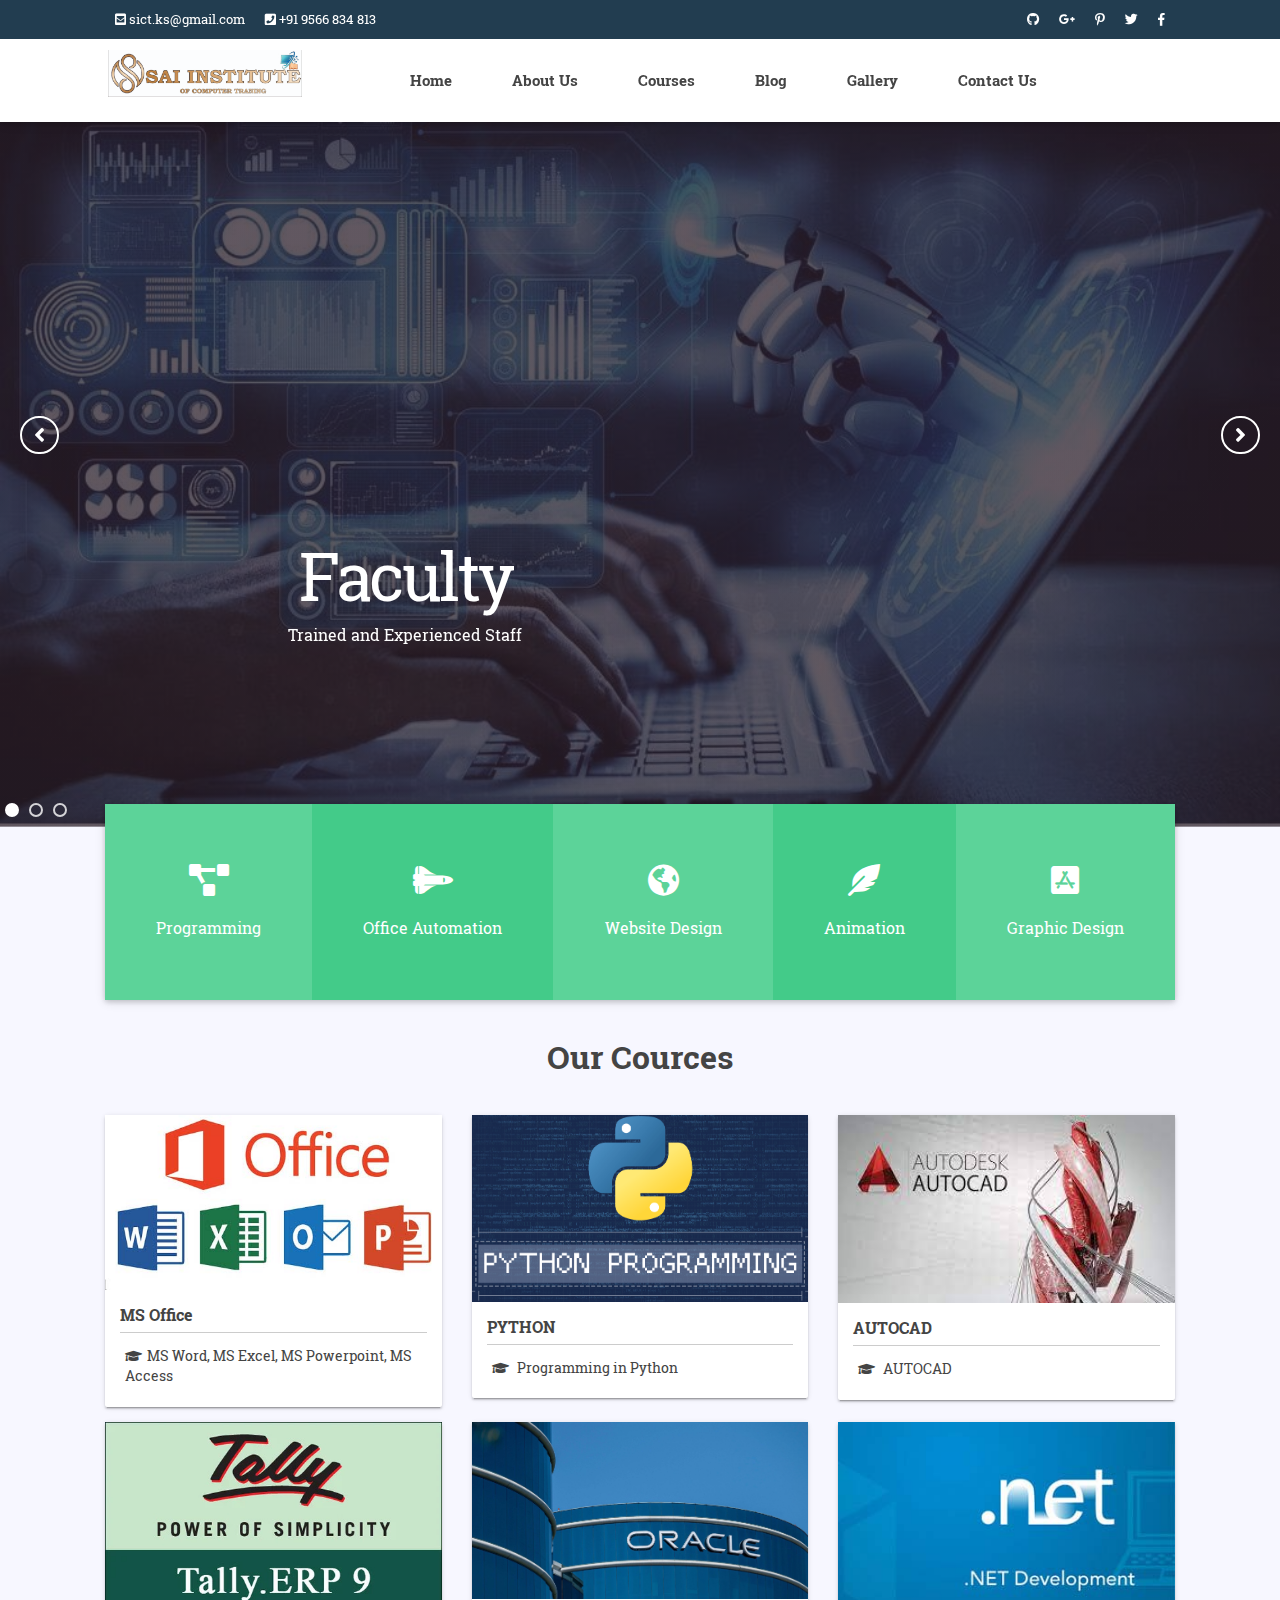
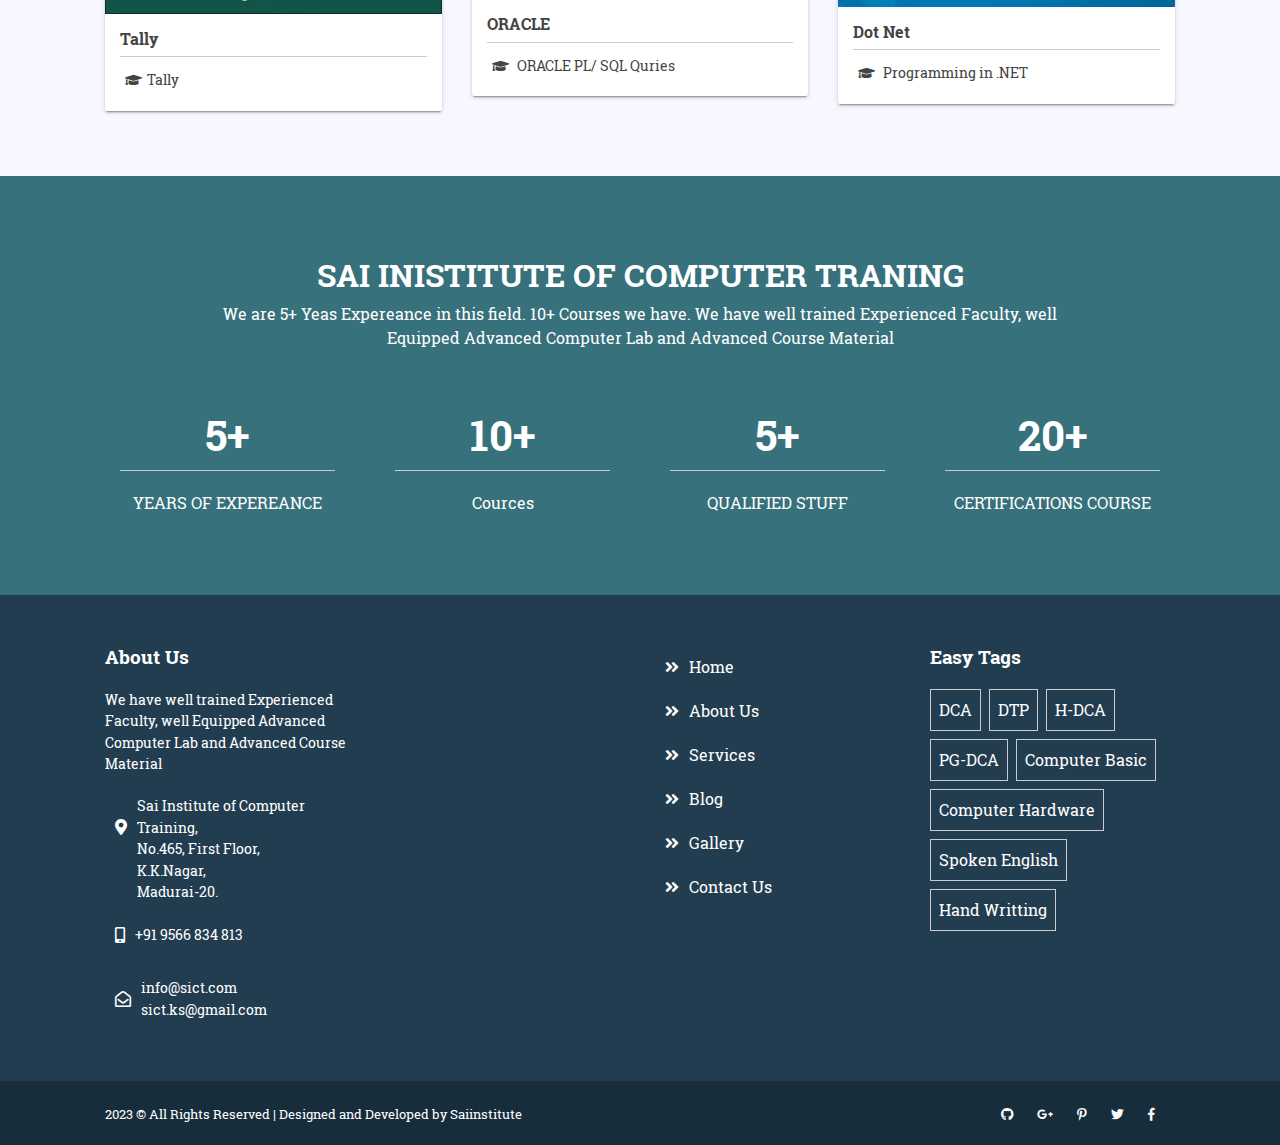
==== commit a4703eb6: "Update index.html" ====
--- a/index.html
+++ b/index.html
@@ -54,7 +54,7 @@
                         <ul>
                             <li><a href="index-2.html">Home</a></li>
                             <li><a href="about_us.html">About Us</a></li>
-                            <li><a href="cources.html">Cources</a></li>
+                            <li><a href="cources.html">Courses</a></li>
                             <li><a href="blog.html">Blog</a></li>
                             <li><a href="gallery.html">Gallery</a></li>
                             <li><a href="contact_us.html">Contact Us</a></li>
